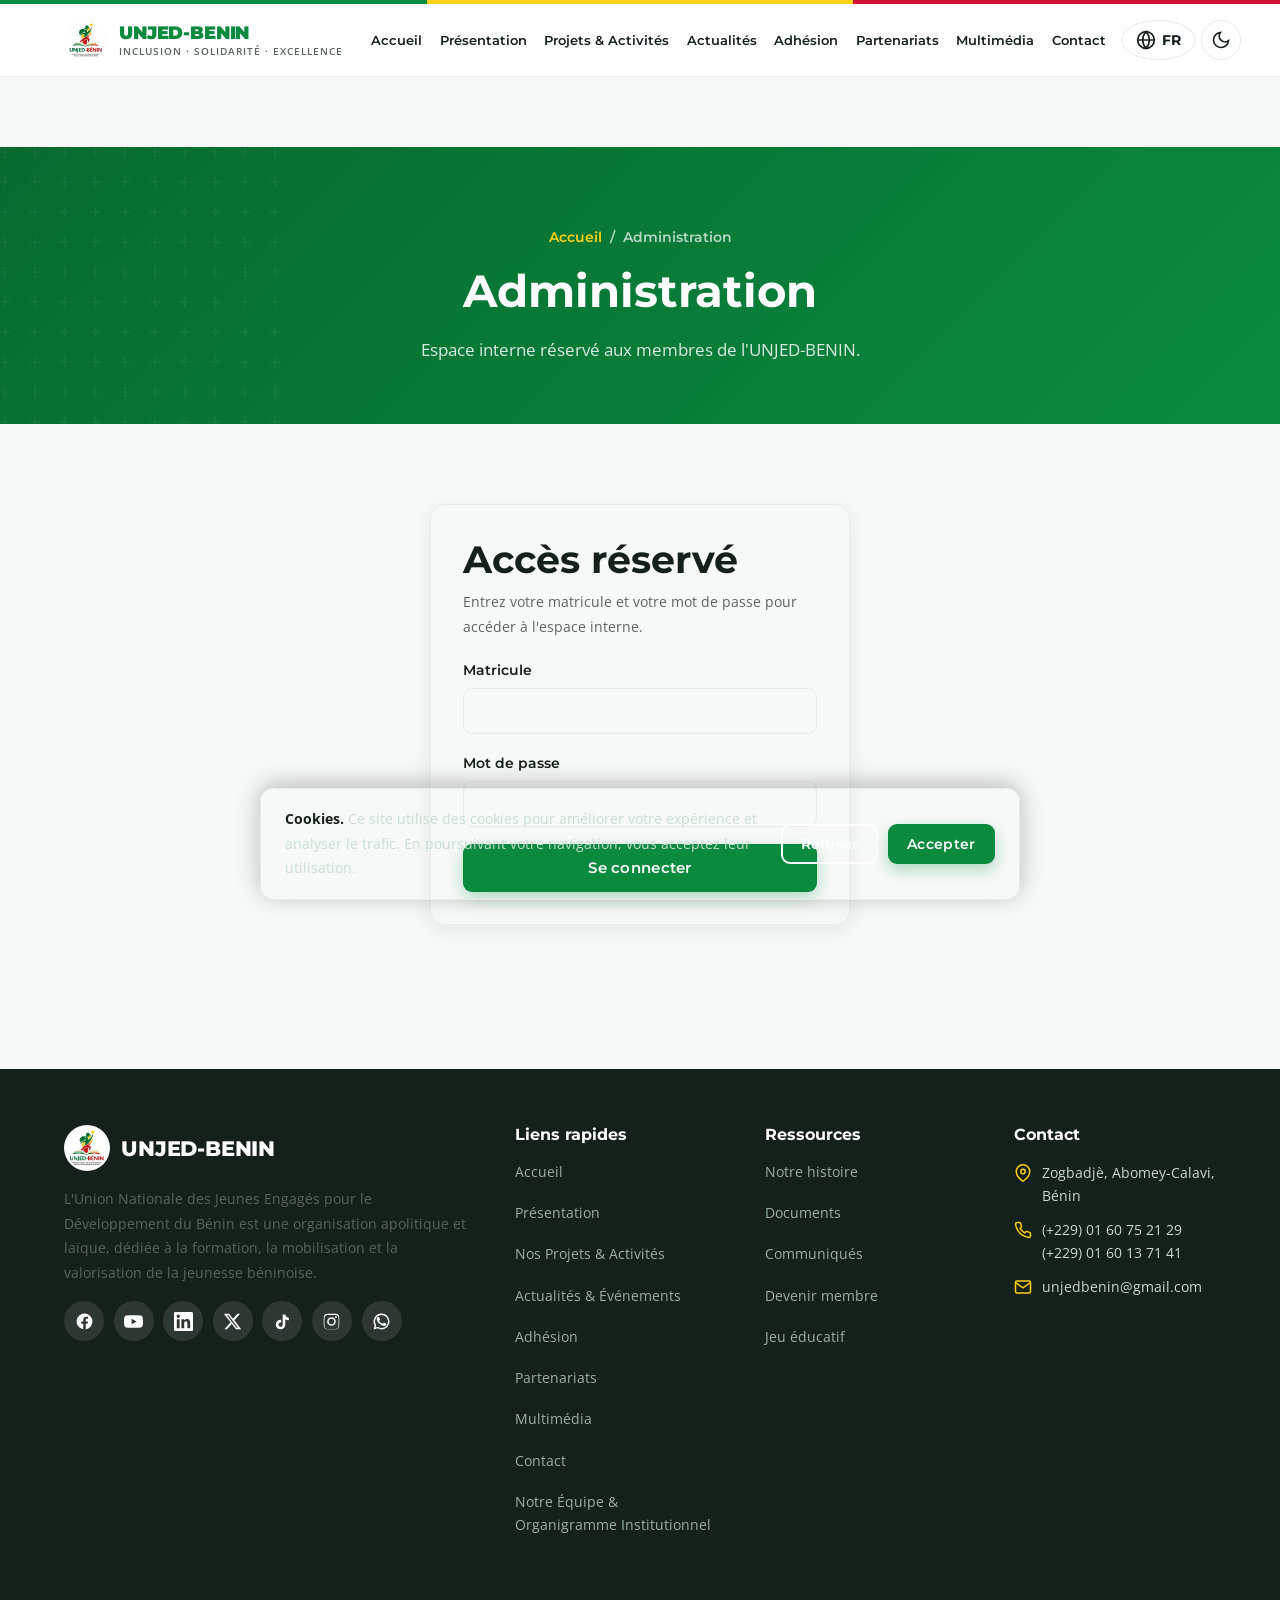
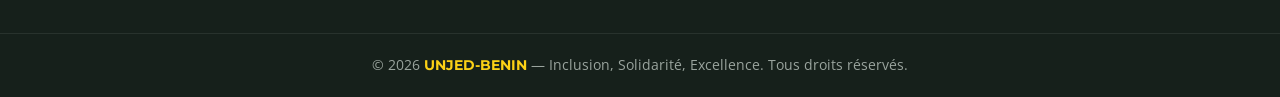
==== administration.html @ fc1530b6 "Add files via upload" ====
<!DOCTYPE html>
<html lang="fr">
<head>
  <meta charset="UTF-8" />
  <meta name="viewport" content="width=device-width, initial-scale=1.0" />
  <meta name="theme-color" content="#0a8a3f" />
  <title>Administration — UNJED-BENIN</title>
  <meta name="description" content="Espace interne réservé aux membres de l'UNJED-BENIN : documents et annonces internes." />
  <meta name="robots" content="noindex, nofollow" />
  <link rel="icon" href="public/images/logo.jpeg" />
  <link rel="stylesheet" href="styles.css" />
</head>
<body>
  <div data-header></div>

  <main>
    <section class="page-hero">
      <div class="container">
        <div class="breadcrumb"><a href="index.html" data-en="Home">Accueil</a> / <span data-en="Administration">Administration</span></div>
        <h1 data-en="Administration">Administration</h1>
        <p data-en="Internal space reserved for UNJED-BENIN members.">Espace interne réservé aux membres de l'UNJED-BENIN.</p>
      </div>
    </section>

    <section class="section">
      <div class="container">

        <!-- ECRAN DE CONNEXION -->
        <div id="admin-login" class="card reveal" style="max-width:420px;margin:0 auto;padding:32px;">
          <h2 style="margin-bottom:6px;" data-en="Restricted access">Accès réservé</h2>
          <p style="color:var(--text-muted);font-size:0.9rem;margin-bottom:20px;" data-en="Enter your registration number and password to access the internal space.">Entrez votre matricule et votre mot de passe pour accéder à l'espace interne.</p>
          <form id="admin-login-form" class="form" autocomplete="off">
            <div class="field">
              <label for="admin-matricule" data-en="Registration number">Matricule</label>
              <input type="text" id="admin-matricule" name="matricule" autocomplete="off" required />
            </div>
            <div class="field">
              <label for="admin-password" data-en="Password">Mot de passe</label>
              <input type="password" id="admin-password" name="password" autocomplete="off" required />
            </div>
            <p id="admin-login-error" style="color:#C0392B;font-weight:600;font-size:0.88rem;display:none;" data-en="Incorrect registration number or password.">Matricule ou mot de passe incorrect.</p>
            <button type="submit" class="btn btn-green" style="justify-content:center;" data-en="Log in">Se connecter</button>
          </form>
        </div>

        <!-- ESPACE PROTEGE -->
        <div id="admin-space" style="display:none;">
          <div style="display:flex;justify-content:flex-end;margin-bottom:24px;">
            <button type="button" id="admin-logout" class="btn btn-outline" data-en="Log out">Se déconnecter</button>
          </div>

          <div class="section-header reveal" style="margin-bottom:28px;">
            <span class="eyebrow" data-en="Internal documents">Documents internes</span>
            <h2 data-en="Fundamental texts of UNJED-BENIN">Textes fondamentaux de l'UNJED-BENIN</h2>
          </div>
          <div class="grid grid-3" style="margin-bottom:56px;">
            <div class="card reveal">
              <h3 data-en="Statutes">Statuts</h3>
              <p data-en="Founding text governing the organization.">Texte fondateur régissant l'organisation.</p>
              <a href="statuts.html" class="btn btn-outline" style="margin-top:12px;" data-en="View">Consulter</a>
            </div>
            <div class="card reveal">
              <h3 data-en="Internal regulations">Règlement intérieur</h3>
              <p data-en="Rules of operation and discipline of the Union.">Règles de fonctionnement et de discipline de l'Union.</p>
              <a href="#" class="btn btn-outline" style="margin-top:12px;" data-en="Coming soon">Bientôt disponible</a>
            </div>
            <div class="card reveal">
              <h3 data-en="Meeting minutes">Procès-verbaux</h3>
              <p data-en="Minutes of the Union's statutory meetings.">Comptes rendus des réunions statutaires de l'Union.</p>
              <a href="#" class="btn btn-outline" style="margin-top:12px;" data-en="Coming soon">Bientôt disponible</a>
            </div>
          </div>

          <div class="section-header reveal" style="margin-bottom:28px;">
            <span class="eyebrow" data-en="Internal announcements">Annonces internes</span>
            <h2 data-en="News reserved for members">Actualités réservées aux membres</h2>
          </div>
          <div style="display:flex;flex-direction:column;gap:16px;max-width:760px;">
            <!--
              CONTENU A INTEGRER :
              Théophile pourra ajouter ici de nouvelles annonces internes
              (une div.card par annonce, avec date + titre + texte).
            -->
            <div class="card reveal">
              <p style="color:var(--text-muted);font-size:0.82rem;margin-bottom:4px;">Bienvenue</p>
              <h3 style="margin-bottom:6px;" data-en="Welcome to the internal space">Bienvenue dans l'espace interne</h3>
              <p data-en="This space will host announcements reserved for UNJED-BENIN members.">Cet espace accueillera les annonces réservées aux membres de l'UNJED-BENIN.</p>
            </div>
          </div>
        </div>

      </div>
    </section>
  </main>

  <div data-footer></div>
  <script src="components.js"></script>
  <script src="script.js"></script>
  <script>
  (function () {
    "use strict";
    var VALID_MATRICULE = "0000012";
    var VALID_PASSWORD = "2006";
    var SESSION_KEY = "unjed_admin_session";

    var loginPanel = document.getElementById("admin-login");
    var spacePanel = document.getElementById("admin-space");
    var form = document.getElementById("admin-login-form");
    var errorMsg = document.getElementById("admin-login-error");
    var logoutBtn = document.getElementById("admin-logout");

    function showSpace() {
      loginPanel.style.display = "none";
      spacePanel.style.display = "block";
    }
    function showLogin() {
      loginPanel.style.display = "block";
      spacePanel.style.display = "none";
    }

    if (sessionStorage.getItem(SESSION_KEY) === "ok") {
      showSpace();
    }

    form.addEventListener("submit", function (e) {
      e.preventDefault();
      var matricule = document.getElementById("admin-matricule").value.trim();
      var password = document.getElementById("admin-password").value;
      if (matricule === VALID_MATRICULE && password === VALID_PASSWORD) {
        sessionStorage.setItem(SESSION_KEY, "ok");
        errorMsg.style.display = "none";
        form.reset();
        showSpace();
      } else {
        errorMsg.style.display = "block";
      }
    });

    logoutBtn.addEventListener("click", function () {
      sessionStorage.removeItem(SESSION_KEY);
      showLogin();
    });
  })();
  </script>
</body>
</html>
---- styles.css ----
/* ========================================
   UNJED-BENIN - Design System
   Couleurs du drapeau beninois : vert, jaune, rouge + blanc
   ======================================== */

/* ---------- Fonts ---------- */
@import url('https://fonts.googleapis.com/css2?family=Montserrat:wght@500;600;700;800;900&family=Open+Sans:wght@400;500;600;700&display=swap');

/* ---------- Tokens ---------- */
:root {
  /* Couleurs officielles */
  --green: #0a8a3f;
  --green-dark: #066a2f;
  --green-light: #e6f4ec;
  --yellow: #fcd116;
  --yellow-dark: #e6b800;
  --red: #d21034;
  --red-dark: #a50d29;
  --red-light: #fae8eb;

  /* Neutres */
  --white: #ffffff;
  --off-white: #f7f9f8;
  --gray-50: #f3f5f4;
  --gray-100: #e8ebe9;
  --gray-200: #d4dad7;
  --gray-400: #8b9590;
  --gray-600: #5a635e;
  --gray-800: #2b302d;
  --ink: #16201b;

  /* Roles semantiques (mode clair) */
  --bg: var(--off-white);
  --surface: var(--white);
  --surface-2: var(--gray-50);
  --text: var(--ink);
  --text-muted: var(--gray-600);
  --border: var(--gray-100);
  --header-bg: rgba(255, 255, 255, 0.92);

  --radius: 14px;
  --radius-sm: 9px;
  --radius-lg: 22px;
  --shadow-sm: 0 1px 3px rgba(16, 32, 22, 0.06), 0 1px 2px rgba(16, 32, 22, 0.04);
  --shadow: 0 6px 20px rgba(16, 32, 22, 0.08);
  --shadow-lg: 0 18px 50px rgba(16, 32, 22, 0.14);
  --container: 1180px;
  --header-h: 72px;

  --font-head: 'Montserrat', system-ui, sans-serif;
  --font-body: 'Open Sans', system-ui, sans-serif;
}

/* ---------- Mode sombre ---------- */
html[data-theme="dark"] {
  --bg: #0f1512;
  --surface: #161e1a;
  --surface-2: #1d2723;
  --text: #eef2f0;
  --text-muted: #a3aea8;
  --border: #26312b;
  --header-bg: rgba(15, 21, 18, 0.92);
  --green-light: #11261a;
  --red-light: #2a1216;
  --shadow-sm: 0 1px 3px rgba(0, 0, 0, 0.4);
  --shadow: 0 6px 20px rgba(0, 0, 0, 0.45);
  --shadow-lg: 0 18px 50px rgba(0, 0, 0, 0.55);
}

/* ---------- Reset ---------- */
*, *::before, *::after { box-sizing: border-box; margin: 0; padding: 0; }

html { scroll-behavior: smooth; }

body {
  font-family: var(--font-body);
  background: var(--bg);
  color: var(--text);
  line-height: 1.6;
  -webkit-font-smoothing: antialiased;
  transition: background 0.3s ease, color 0.3s ease;
}

img { max-width: 100%; display: block; }
a { color: inherit; text-decoration: none; }
ul { list-style: none; }

h1, h2, h3, h4, h5 {
  font-family: var(--font-head);
  line-height: 1.2;
  color: var(--text);
  font-weight: 800;
}

/* ---------- Layout utils ---------- */
.container {
  width: 100%;
  max-width: var(--container);
  margin: 0 auto;
  padding: 0 1.25rem;
}

.section { padding: 4.5rem 0; }
.section-tight { padding: 3rem 0; }

.section-head {
  text-align: center;
  max-width: 640px;
  margin: 0 auto 3rem;
}
.section-head .eyebrow {
  display: inline-block;
  font-family: var(--font-head);
  font-weight: 700;
  font-size: 0.78rem;
  letter-spacing: 0.12em;
  text-transform: uppercase;
  color: var(--green);
  margin-bottom: 0.6rem;
}
.section-head h2 {
  font-size: clamp(1.7rem, 3.5vw, 2.4rem);
  text-wrap: balance;
}
.section-head p {
  margin-top: 0.85rem;
  color: var(--text-muted);
  text-wrap: pretty;
}

.text-green { color: var(--green); }
.text-red { color: var(--red); }

/* ---------- Buttons ---------- */
.btn {
  display: inline-flex;
  align-items: center;
  gap: 0.5rem;
  font-family: var(--font-head);
  font-weight: 700;
  font-size: 0.95rem;
  padding: 0.8rem 1.5rem;
  border-radius: 999px;
  border: 2px solid transparent;
  cursor: pointer;
  transition: transform 0.15s ease, box-shadow 0.2s ease, background 0.2s ease;
}
.btn:hover { transform: translateY(-2px); }
.btn svg { width: 18px; height: 18px; }

.btn-yellow {
  background: var(--yellow);
  color: var(--ink);
  box-shadow: 0 6px 16px rgba(252, 209, 22, 0.35);
}
.btn-yellow:hover { background: var(--yellow-dark); }

.btn-green {
  background: var(--green);
  color: var(--white);
  box-shadow: 0 6px 16px rgba(10, 138, 63, 0.3);
}
.btn-green:hover { background: var(--green-dark); }

.btn-red {
  background: var(--red);
  color: var(--white);
}
.btn-red:hover { background: var(--red-dark); }

.btn-outline {
  background: transparent;
  border-color: var(--border);
  color: var(--text);
}
.btn-outline:hover { border-color: var(--green); color: var(--green); }

.btn-ghost-light {
  background: rgba(255,255,255,0.14);
  color: var(--white);
  border-color: rgba(255,255,255,0.4);
}
.btn-ghost-light:hover { background: rgba(255,255,255,0.24); }

/* ========================================
   HEADER
   ======================================== */
.site-header {
  position: sticky;
  top: 0;
  z-index: 100;
  background: var(--header-bg);
  backdrop-filter: blur(12px);
  border-bottom: 1px solid var(--border);
}
/* Bande tricolore */
.flag-strip { height: 4px; display: flex; }
.flag-strip span { flex: 1; }
.flag-strip .s-green { background: var(--green); }
.flag-strip .s-yellow { background: var(--yellow); }
.flag-strip .s-red { background: var(--red); }

.header-inner {
  height: var(--header-h);
  display: flex;
  align-items: center;
  justify-content: space-between;
  gap: 1rem;
}

.brand { display: flex; align-items: center; gap: 0.7rem; margin-right: 2rem; flex-shrink: 0; }
.brand img { width: 44px; height: 44px; border-radius: 50%; object-fit: cover; }
.brand-text { display: flex; flex-direction: column; line-height: 1.2; }
.brand-name { font-family: var(--font-head); font-weight: 900; font-size: 1.15rem; color: var(--green); letter-spacing: -0.01em; }
.brand-tagline { font-size: 0.62rem; letter-spacing: 0.1em; text-transform: uppercase; color: var(--text-muted); font-weight: 600; white-space: nowrap; margin-top: 2px; }
@media (max-width: 1080px) { .brand-tagline { display: none; } }

.main-nav { display: flex; align-items: center; gap: 0.3rem; }
.main-nav a {
  font-family: var(--font-head);
  font-weight: 600;
  font-size: 0.9rem;
  padding: 0.5rem 0.8rem;
  border-radius: var(--radius-sm);
  color: var(--text);
  transition: background 0.15s, color 0.15s;
  white-space: nowrap;
}
.main-nav a:hover { background: var(--green-light); color: var(--green); }
.main-nav a.active { color: var(--green); }

.header-actions { display: flex; align-items: center; gap: 0.5rem; }

/* ---------- Nav desktop "moyen" (laptops 941-1600px) : resserrer pour ne pas déborder ---------- */
@media (min-width: 941px) and (max-width: 1600px) {
  .header-inner { gap: 0.4rem; }
  .brand { margin-right: 0.8rem; }
  .main-nav { gap: 0; }
  .main-nav a { padding: 0.5rem 0.55rem; font-size: 0.82rem; }
  .header-actions { gap: 0.3rem; }
}
@media (min-width: 941px) and (max-width: 1240px) {
  .brand-tagline { display: none; }
  .brand { margin-right: 0.5rem; gap: 0.5rem; }
  .brand img { width: 38px; height: 38px; }
  .main-nav a { padding: 0.5rem 0.4rem; font-size: 0.76rem; }
  .lang-btn { padding: 0 0.5rem; font-size: 0.78rem; }
}

.icon-btn {
  width: 40px;
  height: 40px;
  display: inline-flex;
  align-items: center;
  justify-content: center;
  border-radius: 50%;
  border: 1px solid var(--border);
  background: var(--surface);
  color: var(--text);
  cursor: pointer;
  transition: background 0.15s, color 0.15s, border-color 0.15s;
}
.icon-btn:hover { border-color: var(--green); color: var(--green); }
.icon-btn svg { width: 20px; height: 20px; }

.lang-btn {
  width: auto;
  padding: 0 0.85rem;
  gap: 0.4rem;
  font-family: var(--font-head);
  font-weight: 700;
  font-size: 0.85rem;
}

.theme-icon-sun { display: none; }
html[data-theme="dark"] .theme-icon-sun { display: block; }
html[data-theme="dark"] .theme-icon-moon { display: none; }

.menu-toggle { display: none; }

/* ---------- Mobile nav ---------- */
@media (max-width: 940px) {
  .main-nav {
    position: fixed;
    inset: 0 0 0 auto;
    width: min(320px, 82vw);
    flex-direction: column;
    align-items: stretch;
    gap: 0.2rem;
    background: var(--surface);
    padding: calc(var(--header-h) + 1.5rem) 1.25rem 2rem;
    box-shadow: var(--shadow-lg);
    transform: translateX(100%);
    transition: transform 0.3s ease;
    overflow-y: auto;
  }
  .main-nav.open { transform: translateX(0); }
  .main-nav a { padding: 0.9rem 1rem; font-size: 1rem; }
  .menu-toggle { display: inline-flex; }
}

@media (max-width: 560px) {
  .header-inner { gap: 0.4rem; }
  .brand { margin-right: 0.5rem; gap: 0.5rem; }
  .brand img { width: 36px; height: 36px; }
  .brand-name { font-size: 0.95rem; }
  .header-actions { gap: 0.3rem; }
  .icon-btn { width: 36px; height: 36px; }
  .icon-btn svg { width: 17px; height: 17px; }
  .lang-btn { padding: 0 0.5rem; font-size: 0.75rem; }
}

@media (max-width: 360px) {
  .header-inner { padding: 0 12px; }
  .lang-current { display: none; }
  .lang-btn { width: 36px; padding: 0; justify-content: center; }
}

/* ========================================
   HERO
   ======================================== */
.hero {
  position: relative;
  color: var(--white);
  overflow: hidden;
}
.hero-bg {
  position: absolute;
  inset: 0;
  z-index: 0;
}
.hero-bg img { width: 100%; height: 100%; object-fit: cover; }
.hero-bg::after {
  content: "";
  position: absolute;
  inset: 0;
  background: linear-gradient(110deg, rgba(6,70,33,0.92) 0%, rgba(10,138,63,0.78) 45%, rgba(16,32,22,0.55) 100%);
}
.hero-inner {
  position: relative;
  z-index: 1;
  padding: clamp(3.5rem, 8vw, 6.5rem) 0;
  max-width: 720px;
}
.hero .badge {
  display: inline-flex;
  align-items: center;
  gap: 0.5rem;
  background: rgba(255,255,255,0.16);
  border: 1px solid rgba(255,255,255,0.3);
  padding: 0.4rem 0.9rem;
  border-radius: 999px;
  font-family: var(--font-head);
  font-weight: 700;
  font-size: 0.74rem;
  letter-spacing: 0.1em;
  text-transform: uppercase;
  margin-bottom: 1.3rem;
}
.hero h1 {
  color: var(--white);
  font-size: clamp(2.1rem, 5.5vw, 3.6rem);
  font-weight: 900;
  text-wrap: balance;
}
.hero h1 .accent { color: var(--yellow); }
.hero p.lead {
  margin-top: 1.1rem;
  font-size: clamp(1rem, 2vw, 1.2rem);
  color: rgba(255,255,255,0.92);
  max-width: 560px;
  text-wrap: pretty;
}
.hero-actions { margin-top: 2rem; display: flex; flex-wrap: wrap; gap: 0.9rem; }
.hero-slides { position: relative; width: 100%; height: 100%; }
.hero-slide {
  position: absolute;
  inset: 0;
  background-size: cover;
  background-position: center;
  opacity: 0;
  transition: opacity 1s ease;
}
.hero-slide.active { opacity: 1; }
.hero-slide::after {
  content: '';
  position: absolute;
  inset: 0;
  background: linear-gradient(135deg, rgba(15,31,20,0.72) 0%, rgba(27,122,62,0.40) 100%);
}

/* ========================================
   CARDS / GRID
   ======================================== */
.grid { display: grid; gap: 1.5rem; }
.grid-2 { grid-template-columns: repeat(2, 1fr); }
.grid-3 { grid-template-columns: repeat(3, 1fr); }
.grid-4 { grid-template-columns: repeat(4, 1fr); }

@media (max-width: 900px) {
  .grid-3, .grid-4 { grid-template-columns: repeat(2, 1fr); }
}
@media (max-width: 600px) {
  .grid-2, .grid-3, .grid-4 { grid-template-columns: 1fr; }
}

.card {
  background: var(--surface);
  border: 1px solid var(--border);
  border-radius: var(--radius);
  padding: 1.6rem;
  box-shadow: var(--shadow-sm);
  transition: transform 0.18s ease, box-shadow 0.2s ease;
}
.card:hover { transform: translateY(-4px); box-shadow: var(--shadow); }
.card h3 { font-size: 1.2rem; margin-bottom: 0.5rem; }
.card p { color: var(--text-muted); font-size: 0.95rem; }

.card-icon {
  width: 52px;
  height: 52px;
  border-radius: var(--radius-sm);
  display: inline-flex;
  align-items: center;
  justify-content: center;
  margin-bottom: 1rem;
}
.card-icon svg { width: 26px; height: 26px; }
.icon-green { background: var(--green-light); color: var(--green); }
.icon-yellow { background: rgba(252,209,22,0.18); color: var(--yellow-dark); }
.icon-red { background: var(--red-light); color: var(--red); }

.card-link {
  display: inline-flex;
  align-items: center;
  gap: 0.4rem;
  margin-top: 1rem;
  font-family: var(--font-head);
  font-weight: 700;
  font-size: 0.9rem;
  color: var(--green);
}
.card-link:hover { gap: 0.7rem; }

/* Quick links (accueil) avec image */
.quicklink {
  position: relative;
  border-radius: var(--radius);
  overflow: hidden;
  min-height: 240px;
  display: flex;
  align-items: flex-end;
  color: var(--white);
  box-shadow: var(--shadow);
}
.quicklink img { position: absolute; inset: 0; width: 100%; height: 100%; object-fit: cover; z-index: 0; transition: transform 0.4s ease; }
.quicklink::after { content:""; position:absolute; inset:0; background: linear-gradient(to top, rgba(6,70,33,0.92), rgba(6,70,33,0.15)); z-index: 1; }
.quicklink:hover img { transform: scale(1.06); }
.quicklink-body { position: relative; z-index: 2; padding: 1.5rem; }
.quicklink-body h3 { color: var(--white); font-size: 1.25rem; }
.quicklink-body p { color: rgba(255,255,255,0.9); font-size: 0.92rem; margin: 0.4rem 0 0.9rem; }

/* ========================================
   PAGE HEADER (sous-pages)
   ======================================== */
.page-hero {
  position: relative;
  background: var(--green-dark);
  color: var(--white);
  padding: clamp(2.5rem, 6vw, 4rem) 0;
  overflow: hidden;
}
.page-hero::before {
  content: "";
  position: absolute;
  top: -60px; right: -60px;
  width: 280px; height: 280px;
  background: radial-gradient(circle, rgba(252,209,22,0.25), transparent 70%);
}
.page-hero .container { position: relative; z-index: 1; }
.breadcrumb { font-size: 0.85rem; color: rgba(255,255,255,0.8); margin-bottom: 0.6rem; font-family: var(--font-head); font-weight: 600; }
.breadcrumb a:hover { color: var(--yellow); }
.page-hero h1 { color: var(--white); font-size: clamp(1.9rem, 4.5vw, 2.8rem); }
.page-hero p { margin-top: 0.7rem; max-width: 620px; color: rgba(255,255,255,0.9); }

/* ========================================
   PRESIDENT / TEXTE BLOCK
   ======================================== */
.split {
  display: grid;
  grid-template-columns: 1fr 1.4fr;
  gap: 2.5rem;
  align-items: center;
}
.split.reverse { grid-template-columns: 1.4fr 1fr; }
@media (max-width: 820px) { .split, .split.reverse { grid-template-columns: 1fr; } }

.split-img { border-radius: var(--radius-lg); overflow: hidden; box-shadow: var(--shadow); }
.split-img img { width: 100%; height: 100%; object-fit: cover; }

.quote-card {
  background: var(--green-light);
  border-left: 4px solid var(--green);
  border-radius: var(--radius);
  padding: 1.5rem 1.7rem;
  margin-top: 1.2rem;
}
.quote-card p { font-style: italic; font-size: 1.05rem; color: var(--text); }
.quote-card .sign { font-family: var(--font-head); font-weight: 700; font-style: normal; color: var(--green); margin-top: 0.7rem; display: block; }

/* Liste a puces stylee */
.feature-list { margin-top: 1rem; }
.feature-list li {
  display: flex;
  gap: 0.7rem;
  align-items: flex-start;
  margin-bottom: 0.7rem;
  color: var(--text-muted);
}
.feature-list li svg { flex-shrink: 0; width: 20px; height: 20px; color: var(--green); margin-top: 3px; }

.prose p { margin-bottom: 1rem; color: var(--text-muted); }
.prose h3 { margin: 1.5rem 0 0.6rem; }

/* ========================================
   VALEURS / STATS
   ======================================== */
.value-card { text-align: center; }
.value-card .num { font-family: var(--font-head); font-weight: 900; font-size: 2.2rem; color: var(--green); }

/* ========================================
   ORGANIGRAMME
   ======================================== */
.org-level { display: flex; flex-direction: column; align-items: center; gap: 0; }
.org-box {
  background: var(--surface);
  border: 2px solid var(--green);
  border-radius: var(--radius-sm);
  padding: 0.9rem 1.4rem;
  text-align: center;
  font-family: var(--font-head);
  font-weight: 700;
  color: var(--text);
  box-shadow: var(--shadow-sm);
  min-width: 200px;
}
.org-box.top { background: var(--green); color: var(--white); border-color: var(--green); }
.org-box.red { border-color: var(--red); }
.org-box.yellow { border-color: var(--yellow-dark); }
.org-connector { width: 2px; height: 28px; background: var(--border); }
.org-row { display: flex; flex-wrap: wrap; gap: 1rem; justify-content: center; }
.org-box small { display: block; font-family: var(--font-body); font-weight: 400; font-size: 0.78rem; color: var(--text-muted); margin-top: 0.2rem; }

/* ========================================
   GALERIE
   ======================================== */
.gallery { display: grid; grid-template-columns: repeat(3, 1fr); gap: 1rem; }
@media (max-width: 700px) { .gallery { grid-template-columns: repeat(2, 1fr); } }
.gallery figure {
  position: relative;
  border-radius: var(--radius);
  overflow: hidden;
  aspect-ratio: 4/3;
  cursor: pointer;
}
.gallery img { width: 100%; height: 100%; object-fit: cover; transition: transform 0.4s ease; }
.gallery figure:hover img { transform: scale(1.08); }
.gallery figcaption {
  position: absolute;
  inset: auto 0 0 0;
  background: linear-gradient(to top, rgba(6,70,33,0.9), transparent);
  color: var(--white);
  padding: 1.5rem 1rem 0.8rem;
  font-family: var(--font-head);
  font-weight: 600;
  font-size: 0.9rem;
}

/* ========================================
   NEWS / TIMELINE
   ======================================== */
.news-card { display: flex; flex-direction: column; overflow: hidden; padding: 0; }
.news-card .news-img { aspect-ratio: 16/9; overflow: hidden; }
.news-card .news-img img { width: 100%; height: 100%; object-fit: cover; transition: transform 0.4s; }
.news-card:hover .news-img img { transform: scale(1.06); }
.news-card .news-body { padding: 1.4rem; }
.news-tag {
  display: inline-block;
  font-family: var(--font-head);
  font-weight: 700;
  font-size: 0.72rem;
  text-transform: uppercase;
  letter-spacing: 0.05em;
  color: var(--red);
  margin-bottom: 0.5rem;
}
.news-date { font-size: 0.82rem; color: var(--text-muted); margin-bottom: 0.4rem; }

.agenda-item {
  display: flex;
  gap: 1.2rem;
  padding: 1.2rem 0;
  border-bottom: 1px solid var(--border);
  align-items: center;
}
.agenda-date {
  flex-shrink: 0;
  width: 76px;
  text-align: center;
  background: var(--green-light);
  border-radius: var(--radius-sm);
  padding: 0.6rem;
}
.agenda-date .d { font-family: var(--font-head); font-weight: 900; font-size: 1.4rem; color: var(--green); line-height: 1; }
.agenda-date .m { font-size: 0.72rem; text-transform: uppercase; color: var(--text-muted); font-weight: 600; }

/* ========================================
   FORMS
   ======================================== */
.form-card {
  background: var(--surface);
  border: 1px solid var(--border);
  border-radius: var(--radius-lg);
  padding: 2rem;
  box-shadow: var(--shadow);
}
.form-grid { display: grid; grid-template-columns: 1fr 1fr; gap: 1.1rem; }
@media (max-width: 640px) { .form-grid { grid-template-columns: 1fr; } }
.field { display: flex; flex-direction: column; gap: 0.4rem; }
.field.full { grid-column: 1 / -1; }
.field label { font-family: var(--font-head); font-weight: 600; font-size: 0.88rem; }
.field input, .field select, .field textarea {
  font-family: var(--font-body);
  font-size: 0.95rem;
  padding: 0.75rem 0.9rem;
  border: 1px solid var(--border);
  border-radius: var(--radius-sm);
  background: var(--bg);
  color: var(--text);
  transition: border-color 0.15s, box-shadow 0.15s;
}
.field input:focus, .field select:focus, .field textarea:focus {
  outline: none;
  border-color: var(--green);
  box-shadow: 0 0 0 3px rgba(10,138,63,0.15);
}
.field textarea { resize: vertical; min-height: 120px; }
.form-note { font-size: 0.85rem; color: var(--text-muted); margin-top: 0.3rem; }
.form-success {
  display: none;
  background: var(--green-light);
  color: var(--green-dark);
  border: 1px solid var(--green);
  border-radius: var(--radius-sm);
  padding: 0.9rem 1.1rem;
  margin-bottom: 1.2rem;
  font-weight: 600;
}
.form-success.show { display: block; }

/* ========================================
   CONTACT INFO
   ======================================== */
.contact-item { display: flex; gap: 1rem; margin-bottom: 1.4rem; align-items: flex-start; }
.contact-item .ci-icon {
  flex-shrink: 0;
  width: 46px; height: 46px;
  border-radius: var(--radius-sm);
  background: var(--green-light);
  color: var(--green);
  display: inline-flex; align-items: center; justify-content: center;
}
.contact-item .ci-icon svg { width: 22px; height: 22px; }
.contact-item h4 { font-size: 1rem; font-family: var(--font-head); }
.contact-item p, .contact-item a { color: var(--text-muted); font-size: 0.93rem; }
.contact-item a:hover { color: var(--green); }

/* ========================================
   CTA BAND
   ======================================== */
.cta-band {
  background: var(--green);
  color: var(--white);
  border-radius: var(--radius-lg);
  padding: clamp(2rem, 5vw, 3rem);
  text-align: center;
  position: relative;
  overflow: hidden;
}
.cta-band::before {
  content:""; position:absolute; top:-40px; left:-40px; width:200px; height:200px;
  background: radial-gradient(circle, rgba(252,209,22,0.3), transparent 70%);
}
.cta-band h2 { color: var(--white); font-size: clamp(1.5rem, 3.5vw, 2.2rem); position: relative; }
.cta-band p { color: rgba(255,255,255,0.9); margin: 0.8rem auto 1.6rem; max-width: 540px; position: relative; }
.cta-band .hero-actions { justify-content: center; position: relative; }

/* ========================================
   FOOTER
   ======================================== */
.site-footer {
  background: var(--ink);
  color: #cdd6d1;
  padding: 3.5rem 0 0;
  margin-top: 4rem;
}
html[data-theme="dark"] .site-footer { background: #0a0e0c; }
.footer-grid {
  display: grid;
  grid-template-columns: 1.4fr 1fr 1fr 1.2fr;
  gap: 2rem;
  padding-bottom: 2.5rem;
}
@media (max-width: 860px) { .footer-grid { grid-template-columns: 1fr 1fr; } }
@media (max-width: 520px) { .footer-grid { grid-template-columns: 1fr; } }
.footer-brand { display: flex; align-items: center; gap: 0.7rem; margin-bottom: 1rem; }
.footer-brand img { width: 46px; height: 46px; border-radius: 50%; }
.footer-brand .brand-name { color: var(--white); }
.site-footer h4 { color: var(--white); font-size: 1rem; margin-bottom: 1rem; }
.site-footer p { font-size: 0.9rem; line-height: 1.7; }
.footer-links li { margin-bottom: 0.55rem; }
.footer-links a { font-size: 0.9rem; color: #cdd6d1; transition: color 0.15s; }
.footer-links a:hover { color: var(--yellow); }
.footer-contact li { display: flex; gap: 0.6rem; margin-bottom: 0.7rem; font-size: 0.9rem; align-items: flex-start; }
.footer-contact svg { width: 18px; height: 18px; flex-shrink: 0; color: var(--yellow); margin-top: 3px; }

.socials { display: flex; gap: 0.6rem; margin-top: 1rem; flex-wrap: wrap; }
.socials a {
  width: 40px; height: 40px;
  border-radius: 50%;
  background: rgba(255,255,255,0.1);
  display: inline-flex; align-items: center; justify-content: center;
  transition: background 0.18s, transform 0.18s;
}
.socials a:hover { background: var(--green); transform: translateY(-3px); }
.socials svg { width: 19px; height: 19px; color: var(--white); }

.footer-bottom {
  border-top: 1px solid rgba(255,255,255,0.12);
  padding: 1.3rem 0;
  text-align: center;
  font-size: 0.85rem;
  color: #9aa49e;
}
.footer-bottom strong { color: var(--yellow); font-family: var(--font-head); }

/* ========================================
   COOKIE BANNER
   ======================================== */
.cookie-banner {
  position: fixed;
  left: 1rem; right: 1rem; bottom: 1rem;
  z-index: 200;
  background: var(--surface);
  border: 1px solid var(--border);
  border-radius: var(--radius);
  box-shadow: var(--shadow-lg);
  padding: 1.2rem 1.4rem;
  display: none;
  align-items: center;
  gap: 1.2rem;
  flex-wrap: wrap;
  max-width: 760px;
  margin: 0 auto;
}
.cookie-banner.show { display: flex; }
.cookie-banner p { font-size: 0.9rem; color: var(--text-muted); flex: 1; min-width: 240px; }
.cookie-banner p strong { color: var(--text); }
.cookie-actions { display: flex; gap: 0.6rem; }
.cookie-banner .btn { padding: 0.6rem 1.1rem; font-size: 0.85rem; }

/* ========================================
   MISC
   ======================================== */
.pill {
  display: inline-block;
  font-family: var(--font-head);
  font-weight: 700;
  font-size: 0.74rem;
  padding: 0.3rem 0.75rem;
  border-radius: 999px;
  background: var(--green-light);
  color: var(--green);
  margin-bottom: 0.8rem;
}
.pill.red { background: var(--red-light); color: var(--red); }
.pill.yellow { background: rgba(252,209,22,0.18); color: var(--yellow-dark); }

.divider { height: 1px; background: var(--border); margin: 3rem 0; }

[hidden] { display: none !important; }

/* Reveal on scroll */
.reveal { opacity: 0; transform: translateY(24px); transition: opacity 0.6s ease, transform 0.6s ease; }
.reveal.in { opacity: 1; transform: none; }

/* Partners */
.partner-logo {
  background: var(--surface);
  border: 1px solid var(--border);
  border-radius: var(--radius-sm);
  padding: 1.3rem;
  display: flex;
  align-items: center;
  justify-content: center;
  font-family: var(--font-head);
  font-weight: 700;
  color: var(--text-muted);
  text-align: center;
  min-height: 90px;
  font-size: 0.95rem;
}

/* doc download list */
.doc-item {
  display: flex;
  align-items: center;
  gap: 1rem;
  background: var(--surface);
  border: 1px solid var(--border);
  border-radius: var(--radius-sm);
  padding: 1rem 1.2rem;
  transition: border-color 0.15s, transform 0.15s;
}
.doc-item:hover { border-color: var(--green); transform: translateX(4px); }
.doc-item .doc-icon { color: var(--red); flex-shrink: 0; }
.doc-item .doc-icon svg { width: 28px; height: 28px; }
.doc-item h4 { font-size: 0.98rem; }
.doc-item p { font-size: 0.82rem; color: var(--text-muted); }
.doc-item .doc-dl { margin-left: auto; color: var(--green); flex-shrink: 0; }

/* ========================================
   ADDITIONS - pages projets / adhesion / contact / multimedia / actualites
   ======================================== */

/* Container variants */
.container.narrow { max-width: 760px; }

/* Check list */
.check-list { margin-top: 1.1rem; }
.check-list li {
  position: relative;
  padding-left: 1.9rem;
  margin-bottom: 0.7rem;
  color: var(--text-muted);
}
.check-list li::before {
  content: "";
  position: absolute;
  left: 0; top: 2px;
  width: 20px; height: 20px;
  border-radius: 50%;
  background: var(--green-light);
  background-image: url("data:image/svg+xml,%3Csvg xmlns='http://www.w3.org/2000/svg' viewBox='0 0 24 24' fill='none' stroke='%230a8a3f' stroke-width='3'%3E%3Cpolyline points='20 6 9 17 4 12'/%3E%3C/svg%3E");
  background-size: 13px;
  background-repeat: no-repeat;
  background-position: center;
}

/* Stat cards */
.stat-card {
  background: var(--surface);
  border: 1px solid var(--border);
  border-radius: var(--radius);
  padding: 1.8rem 1rem;
  text-align: center;
  box-shadow: var(--shadow-sm);
}
.stat-num { font-family: var(--font-head); font-weight: 900; font-size: clamp(1.8rem, 4vw, 2.6rem); color: var(--green); line-height: 1; }
.stat-label { margin-top: 0.5rem; font-size: 0.92rem; color: var(--text-muted); font-weight: 600; }

/* Forms */
.form { display: flex; flex-direction: column; gap: 1.1rem; }
.form-row { display: grid; grid-template-columns: 1fr 1fr; gap: 1.1rem; }
@media (max-width: 560px) { .form-row { grid-template-columns: 1fr; } }
.form-intro { color: var(--text-muted); margin-bottom: 0.4rem; font-size: 0.95rem; }
.btn-block { width: 100%; justify-content: center; }
.checkbox { display: flex; gap: 0.6rem; align-items: flex-start; font-size: 0.88rem; color: var(--text-muted); cursor: pointer; }
.checkbox input { width: 18px; height: 18px; margin-top: 2px; accent-color: var(--green); flex-shrink: 0; }
.checkbox a { color: var(--green); font-weight: 600; text-decoration: underline; }
.checkbox a:hover { color: var(--green-dark, var(--green)); }

/* Contact */
.contact-grid { display: grid; grid-template-columns: 1fr 1.2fr; gap: 2.5rem; align-items: start; }
@media (max-width: 820px) { .contact-grid { grid-template-columns: 1fr; } }
.contact-info { margin-top: 1.3rem; }
.contact-info li { display: flex; gap: 1rem; margin-bottom: 1.3rem; align-items: flex-start; }
.contact-ic {
  flex-shrink: 0;
  width: 46px; height: 46px;
  border-radius: var(--radius-sm);
  display: inline-flex; align-items: center; justify-content: center;
}
.contact-ic svg { width: 22px; height: 22px; }
.contact-info strong { font-family: var(--font-head); display: block; }
.contact-info p { color: var(--text-muted); font-size: 0.93rem; }
.social-row { display: flex; gap: 0.6rem; flex-wrap: wrap; margin-top: 0.9rem; }
.social-row a {
  width: 42px; height: 42px;
  border-radius: 50%;
  border: 1px solid var(--border);
  background: var(--surface);
  display: inline-flex; align-items: center; justify-content: center;
  color: var(--text);
  transition: background 0.18s, color 0.18s, transform 0.18s, border-color 0.18s;
}
.social-row a:hover { background: var(--green); color: var(--white); border-color: var(--green); transform: translateY(-3px); }
.social-row svg { width: 20px; height: 20px; }

/* Video cards */
.video-card { padding: 0; overflow: hidden; }
.video-thumb { position: relative; aspect-ratio: 16/9; overflow: hidden; }
.video-thumb img { width: 100%; height: 100%; object-fit: cover; transition: transform 0.4s; }
.video-card:hover .video-thumb img { transform: scale(1.06); }
.play-btn {
  position: absolute; inset: 0; margin: auto;
  width: 60px; height: 60px;
  border-radius: 50%;
  background: rgba(210,16,52,0.92);
  color: var(--white);
  display: inline-flex; align-items: center; justify-content: center;
  box-shadow: var(--shadow);
}
.play-btn svg { width: 26px; height: 26px; margin-left: 3px; }

/* Feature news */
.feature-news {
  display: grid;
  grid-template-columns: 1.1fr 1fr;
  gap: 0;
  background: var(--surface);
  border: 1px solid var(--border);
  border-radius: var(--radius-lg);
  overflow: hidden;
  box-shadow: var(--shadow);
}
@media (max-width: 820px) { .feature-news { grid-template-columns: 1fr; } }
.feature-news-img { min-height: 260px; }
.feature-news-img img { width: 100%; height: 100%; object-fit: cover; }
.feature-news-body { padding: clamp(1.5rem, 3vw, 2.4rem); }
.feature-news-body h2 { font-size: clamp(1.4rem, 3vw, 2rem); margin: 0.4rem 0 0.8rem; }
.feature-news-body p { color: var(--text-muted); margin-bottom: 1.3rem; }

/* Newsletter */
.newsletter-form {
  display: flex;
  gap: 0.6rem;
  max-width: 460px;
  margin: 0 auto;
  position: relative;
  flex-wrap: wrap;
  justify-content: center;
}
.newsletter-form input {
  flex: 1;
  min-width: 220px;
  padding: 0.8rem 1.1rem;
  border-radius: 999px;
  border: 1px solid transparent;
  font-family: var(--font-body);
  font-size: 0.95rem;
}
.newsletter-form input:focus { outline: none; box-shadow: 0 0 0 3px rgba(252,209,22,0.4); }
.cta-band .form-success { background: rgba(255,255,255,0.15); color: var(--white); border-color: rgba(255,255,255,0.4); margin: 1rem auto 0; max-width: 460px; }

/* ---- RESET & BASE ---- */
*, *::before, *::after { box-sizing: border-box; margin: 0; padding: 0; }
html { scroll-behavior: smooth; font-size: 16px; overflow-x: hidden; width: 100%; }
body {
  font-family: var(--font-body);
  color: var(--text);
  background: var(--bg);
  transition: background var(--transition), color var(--transition);
  overflow-x: hidden;
  width: 100%;
  position: relative;
}
img { max-width: 100%; display: block; }
a { color: inherit; text-decoration: none; }
ul { list-style: none; }
button { cursor: pointer; border: none; background: none; font-family: inherit; }

/* ---- TYPOGRAPHY ---- */
h1,h2,h3,h4,h5 { font-family: var(--font-head); font-weight: 700; line-height: 1.2; color: var(--text); }
h1 { font-size: clamp(2rem, 5vw, 3.5rem); }
h2 { font-size: clamp(1.6rem, 3vw, 2.4rem); }
h3 { font-size: clamp(1.2rem, 2vw, 1.6rem); }
h4 { font-size: 1.1rem; }
p  { line-height: 1.75; color: var(--text-muted); }

/* ---- CONTAINER ---- */
.container { max-width: 1200px; margin: 0 auto; padding: 0 24px; }
.section { padding: 80px 0; }
.section-alt { background: var(--bg-alt); }

/* ---- SECTION HEADER ---- */
.section-header { text-align: center; margin-bottom: 56px; }
.section-header .eyebrow {
  display: inline-block;
  font-family: var(--font-head);
  font-size: 0.78rem;
  font-weight: 700;
  letter-spacing: 0.14em;
  text-transform: uppercase;
  color: var(--green);
  background: var(--green-light);
  padding: 6px 16px;
  border-radius: 100px;
  margin-bottom: 14px;
}
.section-header h2 { margin-bottom: 16px; }
.section-header p { max-width: 600px; margin: 0 auto; font-size: 1.05rem; }
.section-divider {
  width: 56px; height: 4px;
  background: linear-gradient(90deg, var(--green), var(--yellow));
  border-radius: 2px;
  margin: 16px auto 0;
}

/* ---- BUTTONS ---- */
.btn {
  display: inline-flex;
  align-items: center;
  gap: 8px;
  padding: 13px 28px;
  border-radius: var(--radius-sm);
  font-family: var(--font-head);
  font-weight: 600;
  font-size: 0.92rem;
  transition: all var(--transition);
  letter-spacing: 0.02em;
}
.btn-primary {
  background: var(--green);
  color: var(--white);
  box-shadow: 0 2px 12px rgba(27,122,62,0.25);
}
.btn-primary:hover { background: var(--green-dark); transform: translateY(-2px); box-shadow: 0 6px 20px rgba(27,122,62,0.35); }
.btn-outline {
  border: 2px solid var(--white);
  color: var(--white);
  background: transparent;
}
.btn-outline:hover { background: var(--white); color: var(--green); }
.btn-outline-green {
  border: 2px solid var(--green);
  color: var(--green);
  background: transparent;
}
.btn-outline-green:hover { background: var(--green); color: var(--white); }

/* ---- CARDS ---- */
.card {
  background: var(--card-bg);
  border: 1px solid var(--border);
  border-radius: var(--radius);
  padding: 32px;
  box-shadow: var(--shadow);
  transition: all var(--transition);
}
.card:hover { transform: translateY(-4px); box-shadow: var(--shadow-lg); }

/* ============================
   NAVBAR
   ============================ */
.navbar {
  position: fixed;
  top: 0; left: 0; right: 0;
  z-index: 1000;
  background: var(--nav-bg);
  box-shadow: 0 2px 16px var(--nav-shadow);
  transition: background var(--transition), box-shadow var(--transition);
}
.navbar.scrolled { box-shadow: 0 4px 24px var(--nav-shadow); }
.navbar-inner {
  display: flex;
  align-items: center;
  justify-content: space-between;
  height: 70px;
  gap: 24px;
}
.navbar-brand {
  display: flex;
  align-items: center;
  gap: 12px;
  font-family: var(--font-head);
  font-weight: 800;
  font-size: 1.2rem;
  color: var(--green);
  white-space: nowrap;
}
.navbar-brand .brand-logo {
  width: 42px; height: 42px;
  background: var(--green);
  border-radius: 50%;
  display: flex; align-items: center; justify-content: center;
  color: white;
  font-size: 1.2rem;
  font-weight: 800;
  flex-shrink: 0;
}
.navbar-brand .brand-sub {
  font-size: 0.65rem;
  font-weight: 500;
  color: var(--text-muted);
  display: block;
  line-height: 1.2;
}
.navbar-brand .brand-name { line-height: 1.1; }

.nav-menu {
  display: flex;
  align-items: center;
  gap: 4px;
}
.nav-link {
  font-family: var(--font-head);
  font-size: 0.82rem;
  font-weight: 600;
  color: var(--text);
  padding: 8px 12px;
  border-radius: var(--radius-sm);
  transition: all var(--transition);
  white-space: nowrap;
}
.nav-link:hover, .nav-link.active {
  background: var(--green-light);
  color: var(--green);
}

.nav-controls {
  display: flex;
  align-items: center;
  gap: 8px;
  flex-shrink: 0;
}
.nav-btn-icon {
  width: 38px; height: 38px;
  border-radius: var(--radius-sm);
  display: flex; align-items: center; justify-content: center;
  color: var(--text);
  background: var(--bg-alt);
  border: 1px solid var(--border);
  font-size: 0.9rem;
  transition: all var(--transition);
}
.nav-btn-icon:hover { background: var(--green); color: white; border-color: var(--green); }

.lang-toggle {
  font-family: var(--font-head);
  font-size: 0.78rem;
  font-weight: 700;
  padding: 7px 14px;
  border-radius: var(--radius-sm);
  background: var(--green-light);
  color: var(--green);
  border: 1px solid var(--border);
  transition: all var(--transition);
}
.lang-toggle:hover { background: var(--green); color: white; }

.nav-membre-btn {
  background: var(--green);
  color: white;
  font-family: var(--font-head);
  font-weight: 700;
  font-size: 0.82rem;
  padding: 9px 18px;
  border-radius: var(--radius-sm);
  transition: all var(--transition);
  white-space: nowrap;
}
.nav-membre-btn:hover { background: var(--green-dark); }

/* Hamburger */
.hamburger {
  display: none;
  flex-direction: column;
  gap: 5px;
  padding: 8px;
  cursor: pointer;
}
.hamburger span {
  display: block;
  width: 24px; height: 2px;
  background: var(--text);
  border-radius: 2px;
  transition: all var(--transition);
}
.hamburger.open span:nth-child(1) { transform: translateY(7px) rotate(45deg); }
.hamburger.open span:nth-child(2) { opacity: 0; }
.hamburger.open span:nth-child(3) { transform: translateY(-7px) rotate(-45deg); }

/* ============================
   COOKIE BANNER
   ============================ */
.cookie-banner {
  position: fixed;
  bottom: 0; left: 0; right: 0;
  z-index: 9000;
  background: var(--gray-900);
  color: #E8F5EE;
  padding: 18px 24px;
  display: none;
  align-items: center;
  justify-content: space-between;
  gap: 20px;
  flex-wrap: wrap;
  box-shadow: 0 -4px 24px rgba(0,0,0,0.25);
  transform: translateY(0);
  transition: transform 0.4s ease;
}
.cookie-banner.hidden { transform: translateY(100%); pointer-events: none; }
.cookie-banner p { color: #C8DDD0; font-size: 0.88rem; margin: 0; }
.cookie-banner a { color: var(--yellow); text-decoration: underline; }
.cookie-btns { display: flex; gap: 10px; flex-shrink: 0; }
.btn-cookie-accept {
  background: var(--green);
  color: white;
  padding: 9px 20px;
  border-radius: var(--radius-sm);
  font-family: var(--font-head);
  font-weight: 700;
  font-size: 0.85rem;
  transition: all var(--transition);
}
.btn-cookie-accept:hover { background: var(--green-mid); }
.btn-cookie-decline {
  background: transparent;
  color: #9BB0A1;
  padding: 9px 20px;
  border-radius: var(--radius-sm);
  font-family: var(--font-head);
  font-weight: 600;
  font-size: 0.85rem;
  border: 1px solid #2A4030;
  transition: all var(--transition);
}
.btn-cookie-decline:hover { color: white; border-color: #5A6E60; }

/* ============================
   HERO SLIDER
   ============================ */
.hero {
  position: relative;
  height: 100vh;
  min-height: 600px;
  overflow: hidden;
  margin-top: 70px;
}
.hero-slides { position: relative; width: 100%; height: 100%; }
.hero-slide {
  position: absolute;
  inset: 0;
  background-size: cover;
  background-position: center;
  opacity: 0;
  transition: opacity 1s ease;
}
.hero-slide.active { opacity: 1; }
.hero-slide::after {
  content: '';
  position: absolute;
  inset: 0;
  background: linear-gradient(135deg, rgba(15,31,20,0.72) 0%, rgba(27,122,62,0.40) 100%);
}
.hero-content {
  position: absolute;
  inset: 0;
  z-index: 2;
  display: flex;
  align-items: center;
  justify-content: center;
  text-align: center;
  padding: 0 24px;
}
.hero-content-inner { max-width: 780px; }
.hero-eyebrow {
  display: inline-block;
  font-family: var(--font-head);
  font-size: 0.8rem;
  font-weight: 700;
  letter-spacing: 0.16em;
  text-transform: uppercase;
  color: var(--yellow);
  margin-bottom: 20px;
  opacity: 0;
  animation: fadeUp 0.8s 0.3s forwards;
}
.hero-content h1 {
  color: white;
  font-size: clamp(2.2rem, 5.5vw, 4rem);
  font-weight: 800;
  margin-bottom: 20px;
  opacity: 0;
  animation: fadeUp 0.8s 0.5s forwards;
}
.hero-content h1 span { color: var(--yellow); }
.hero-content p {
  color: rgba(255,255,255,0.85);
  font-size: 1.15rem;
  margin-bottom: 36px;
  opacity: 0;
  animation: fadeUp 0.8s 0.7s forwards;
}
.hero-btns {
  display: flex;
  gap: 14px;
  justify-content: center;
  flex-wrap: wrap;
  opacity: 0;
  animation: fadeUp 0.8s 0.9s forwards;
}
.hero-indicators {
  position: absolute;
  bottom: 30px;
  left: 50%;
  transform: translateX(-50%);
  z-index: 3;
  display: flex;
  gap: 10px;
}
.hero-dot {
  width: 10px; height: 10px;
  border-radius: 50%;
  background: rgba(255,255,255,0.4);
  border: none;
  transition: all var(--transition);
  cursor: pointer;
}
.hero-dot.active {
  background: var(--yellow);
  transform: scale(1.3);
}

/* ============================
   QUICK LINKS (Accueil)
   ============================ */
.quick-links { padding: 48px 0; background: var(--green); }
.quick-links-grid {
  display: grid;
  grid-template-columns: repeat(3, 1fr);
  gap: 2px;
}
.quick-link-item {
  display: flex;
  flex-direction: column;
  align-items: center;
  gap: 12px;
  padding: 28px 20px;
  background: rgba(255,255,255,0.08);
  color: white;
  text-align: center;
  transition: all var(--transition);
  cursor: pointer;
  border-radius: 0;
}
.quick-link-item:hover { background: rgba(255,255,255,0.16); transform: translateY(-3px); }
.quick-link-item .icon {
  width: 52px; height: 52px;
  background: rgba(255,255,255,0.15);
  border-radius: 50%;
  display: flex; align-items: center; justify-content: center;
  font-size: 1.4rem;
}
.quick-link-item h4 { color: white; font-size: 1rem; }
.quick-link-item p { color: rgba(255,255,255,0.75); font-size: 0.85rem; }

/* ============================
   PRESIDENT QUOTE
   ============================ */
.president-section { padding: 80px 0; }
.president-card {
  display: flex;
  align-items: center;
  gap: 48px;
  background: var(--card-bg);
  border: 1px solid var(--border);
  border-radius: 16px;
  padding: 48px;
  box-shadow: var(--shadow);
  position: relative;
  overflow: hidden;
}
.president-card::before {
  content: '';
  position: absolute;
  left: 0; top: 0; bottom: 0;
  width: 6px;
  background: linear-gradient(180deg, var(--green), var(--yellow));
}
.president-photo-wrap {
  flex-shrink: 0;
  text-align: center;
}
.president-photo {
  width: 140px; height: 140px;
  border-radius: 50%;
  object-fit: cover;
  border: 4px solid var(--green);
  background: var(--green-light);
  display: flex; align-items: center; justify-content: center;
  font-size: 3rem;
  color: var(--green);
  overflow: hidden;
}
.president-photo-placeholder {
  width: 140px; height: 140px;
  border-radius: 50%;
  background: var(--green-light);
  border: 4px solid var(--green);
  display: flex; align-items: center; justify-content: center;
  font-size: 3rem;
  flex-shrink: 0;
}
.president-name { font-family: var(--font-head); font-weight: 700; font-size: 0.9rem; color: var(--green); margin-top: 10px; }
.president-title { font-size: 0.8rem; color: var(--text-muted); }
.president-quote { flex: 1; }
.quote-mark { font-size: 5rem; line-height: 0.5; color: var(--green); opacity: 0.15; font-family: Georgia, serif; margin-bottom: 12px; }
.president-quote blockquote {
  font-family: var(--font-head);
  font-size: 1.2rem;
  font-weight: 600;
  color: var(--text);
  font-style: italic;
  line-height: 1.6;
  margin-bottom: 16px;
}

/* ============================
   DOMAIN CARDS
   ============================ */
.domains-grid {
  display: grid;
  grid-template-columns: repeat(4, 1fr);
  gap: 24px;
}
.domain-card {
  text-align: center;
  padding: 36px 20px;
  border-radius: var(--radius);
  border: 1px solid var(--border);
  background: var(--card-bg);
  transition: all var(--transition);
  cursor: pointer;
}
.domain-card:hover { transform: translateY(-6px); box-shadow: var(--shadow-lg); border-color: var(--green); }
.domain-card .domain-icon {
  width: 64px; height: 64px;
  border-radius: 50%;
  background: var(--green-light);
  display: flex; align-items: center; justify-content: center;
  font-size: 1.6rem;
  margin: 0 auto 20px;
  transition: all var(--transition);
}
.domain-card:hover .domain-icon { background: var(--green); }
.domain-card h4 { margin-bottom: 8px; font-size: 1rem; }
.domain-card p { font-size: 0.85rem; }

/* ============================
   NEWS PREVIEW
   ============================ */
.news-grid {
  display: grid;
  grid-template-columns: repeat(3, 1fr);
  gap: 28px;
}
.news-card {
  background: var(--card-bg);
  border: 1px solid var(--border);
  border-radius: var(--radius);
  overflow: hidden;
  transition: all var(--transition);
}
.news-card:hover { transform: translateY(-4px); box-shadow: var(--shadow-lg); }
.news-card-img {
  height: 180px;
  background: var(--green-light);
  display: flex; align-items: center; justify-content: center;
  color: var(--green);
  font-size: 2rem;
  position: relative;
  overflow: hidden;
}
.news-card-img img { width: 100%; height: 100%; object-fit: cover; }
.news-card-body { padding: 24px; }
.news-tag {
  display: inline-block;
  font-size: 0.72rem;
  font-weight: 700;
  text-transform: uppercase;
  letter-spacing: 0.1em;
  color: var(--green);
  background: var(--green-light);
  padding: 4px 12px;
  border-radius: 100px;
  margin-bottom: 12px;
}
.news-card-body h4 { margin-bottom: 8px; font-size: 1rem; }
.news-card-body p { font-size: 0.88rem; margin-bottom: 16px; }
.news-meta { font-size: 0.8rem; color: var(--text-muted); display: flex; align-items: center; gap: 6px; }

/* ============================
   PARTNERS
   ============================ */
.partners-grid {
  display: flex;
  flex-wrap: wrap;
  gap: 20px;
  justify-content: center;
  align-items: center;
}
.partner-logo {
  width: 130px; height: 70px;
  background: var(--card-bg);
  border: 1px solid var(--border);
  border-radius: var(--radius-sm);
  display: flex; align-items: center; justify-content: center;
  font-family: var(--font-head);
  font-weight: 700;
  font-size: 0.8rem;
  color: var(--text-muted);
  padding: 12px;
  transition: all var(--transition);
}
.partner-logo:hover { border-color: var(--green); color: var(--green); box-shadow: var(--shadow); }

/* ============================
   TESTIMONIALS
   ============================ */
.testimonials-grid {
  display: grid;
  grid-template-columns: repeat(2, 1fr);
  gap: 28px;
}
.testimonial-card {
  background: var(--card-bg);
  border: 1px solid var(--border);
  border-radius: var(--radius);
  padding: 32px;
  position: relative;
}
.testimonial-card::before {
  content: '"';
  position: absolute;
  top: 16px; right: 24px;
  font-size: 4rem;
  color: var(--green);
  opacity: 0.12;
  font-family: Georgia, serif;
  line-height: 1;
}
.testimonial-card p { font-size: 0.95rem; font-style: italic; margin-bottom: 20px; color: var(--text); }
.testimonial-author { display: flex; align-items: center; gap: 12px; }
.testimonial-avatar {
  width: 44px; height: 44px;
  border-radius: 50%;
  background: var(--green-light);
  display: flex; align-items: center; justify-content: center;
  color: var(--green);
  font-weight: 700;
  font-size: 1rem;
}
.testimonial-author-info strong { display: block; font-family: var(--font-head); font-size: 0.9rem; }
.testimonial-author-info span { font-size: 0.8rem; color: var(--text-muted); }

/* ============================
   FOOTER
   ============================ */
footer {
  background: var(--gray-900);
  color: #C8DDD0;
  padding: 64px 0 0;
}
[data-theme="dark"] footer { background: #080F0B; }
.footer-grid {
  display: grid;
  grid-template-columns: 2fr 1fr 1fr 1fr;
  gap: 48px;
  margin-bottom: 48px;
}
.footer-brand { margin-bottom: 16px; }
.footer-brand .brand-name { color: white; font-family: var(--font-head); font-weight: 800; font-size: 1.3rem; }
.footer-brand .brand-sub { color: var(--green-mid); font-size: 0.82rem; }
.footer-desc { font-size: 0.88rem; color: #9BB0A1; line-height: 1.7; margin-bottom: 20px; }
.footer-social { display: flex; gap: 10px; }
.social-btn {
  width: 38px; height: 38px;
  border-radius: var(--radius-sm);
  background: rgba(255,255,255,0.08);
  display: flex; align-items: center; justify-content: center;
  color: #C8DDD0;
  font-size: 0.9rem;
  transition: all var(--transition);
}
.social-btn:hover { background: var(--green); color: white; }

.footer-col h5 { color: white; font-family: var(--font-head); font-size: 0.9rem; margin-bottom: 20px; text-transform: uppercase; letter-spacing: 0.08em; }
.footer-links { display: flex; flex-direction: column; gap: 10px; }
.footer-links a { font-size: 0.88rem; color: #9BB0A1; transition: color var(--transition); display: flex; align-items: center; gap: 6px; }
.footer-links a:hover { color: var(--green-mid); }
.footer-contact-item { display: flex; gap: 10px; margin-bottom: 12px; font-size: 0.88rem; color: #9BB0A1; }
.footer-contact-item i { color: var(--green-mid); margin-top: 2px; flex-shrink: 0; }

.footer-bottom {
  border-top: 1px solid rgba(255,255,255,0.08);
  padding: 20px 0;
  display: flex;
  align-items: center;
  justify-content: space-between;
  flex-wrap: wrap;
  gap: 12px;
}
.footer-bottom p { font-size: 0.82rem; color: #5A6E60; }
.footer-bottom .footer-flags { display: flex; gap: 8px; align-items: center; }
.flag-stripe { width: 18px; height: 10px; border-radius: 2px; }

/* ============================
   SCROLL ANIMATIONS
   ============================ */
.reveal {
  opacity: 0;
  transform: translateY(32px);
  transition: opacity 0.7s ease, transform 0.7s ease;
}
.reveal.visible { opacity: 1; transform: none; }
.reveal-left { opacity: 0; transform: translateX(-32px); transition: opacity 0.7s ease, transform 0.7s ease; }
.reveal-left.visible { opacity: 1; transform: none; }
.reveal-right { opacity: 0; transform: translateX(32px); transition: opacity 0.7s ease, transform 0.7s ease; }
.reveal-right.visible { opacity: 1; transform: none; }

@keyframes fadeUp {
  to { opacity: 1; transform: translateY(0); }
  from { opacity: 0; transform: translateY(24px); }
}

/* ============================
   PAGE HERO (inner pages)
   ============================ */
.page-hero {
  margin-top: 70px;
  padding: 80px 0 60px;
  background: linear-gradient(135deg, var(--green-dark) 0%, var(--green) 100%);
  text-align: center;
  position: relative;
  overflow: hidden;
}
.page-hero::before {
  content: '';
  position: absolute;
  inset: 0;
  background: url("data:image/svg+xml,%3Csvg width='60' height='60' viewBox='0 0 60 60' xmlns='http://www.w3.org/2000/svg'%3E%3Cg fill='none' fill-rule='evenodd'%3E%3Cg fill='%23ffffff' fill-opacity='0.04'%3E%3Cpath d='M36 34v-4h-2v4h-4v2h4v4h2v-4h4v-2h-4zm0-30V0h-2v4h-4v2h4v4h2V6h4V4h-4zM6 34v-4H4v4H0v2h4v4h2v-4h4v-2H6zM6 4V0H4v4H0v2h4v4h2V6h4V4H6z'/%3E%3C/g%3E%3C/g%3E%3C/svg%3E");
}
.page-hero-content { position: relative; z-index: 1; }
.page-hero .breadcrumb {
  display: flex;
  align-items: center;
  gap: 8px;
  justify-content: center;
  margin-bottom: 16px;
  font-size: 0.85rem;
  color: rgba(255,255,255,0.7);
}
.page-hero .breadcrumb a { color: var(--yellow); }
.page-hero h1 { color: white; margin-bottom: 16px; }
.page-hero p { color: rgba(255,255,255,0.85); max-width: 560px; margin: 0 auto; font-size: 1.05rem; }

/* ============================
   ORGANIGRAMME
   ============================ */
.org-chart { padding: 80px 0; }
.org-level { margin-bottom: 0; }
.org-level-header {
  text-align: center;
  position: relative;
  margin-bottom: 24px;
}
.org-level-label {
  display: inline-block;
  padding: 10px 32px;
  border-radius: 100px;
  font-family: var(--font-head);
  font-weight: 700;
  font-size: 0.88rem;
  text-transform: uppercase;
  letter-spacing: 0.1em;
  position: relative;
  z-index: 1;
}
.org-level-label.red { background: var(--red); color: white; }
.org-level-label.orange { background: #E67E22; color: white; }
.org-level-label.yellow-bg { background: var(--yellow); color: var(--gray-900); }
.org-level-label.green-bg { background: var(--green); color: white; }
.org-level-label.blue { background: #2980B9; color: white; }

.org-connector {
  width: 2px; height: 32px;
  background: var(--border);
  margin: 0 auto;
}
.org-nodes {
  display: flex;
  gap: 16px;
  justify-content: center;
  flex-wrap: wrap;
  margin-bottom: 8px;
}
.org-node {
  background: var(--card-bg);
  border: 2px solid var(--border);
  border-radius: var(--radius-sm);
  padding: 16px 24px;
  text-align: center;
  min-width: 160px;
  transition: all var(--transition);
}
.org-node:hover { border-color: var(--green); box-shadow: var(--shadow); }
.org-node h5 { font-family: var(--font-head); font-size: 0.82rem; text-transform: uppercase; letter-spacing: 0.05em; }

/* Member cards in org */
/* ==============================
   MEMBER CARDS — hauteur uniforme + voir plus
   ============================== */
.org-members-grid {
  display: grid;
  grid-template-columns: repeat(auto-fill, minmax(200px, 1fr));
  gap: 20px;
  margin-top: 40px;
}
.member-card {
  background: var(--card-bg);
  border: 1px solid var(--border);
  border-radius: var(--radius);
  padding: 24px 20px;
  text-align: center;
  transition: all var(--transition);
}
.member-card:hover { transform: translateY(-4px); box-shadow: var(--shadow-lg); border-color: var(--green); }
.member-photo {
  width: 80px; height: 80px;
  border-radius: 50%;
  background: var(--green-light);
  margin: 0 auto 14px;
  border: 3px solid var(--green);
  overflow: hidden;
  display: flex; align-items: center; justify-content: center;
  color: var(--green);
  font-size: 1.8rem;
}
.member-photo img { width: 100%; height: 100%; object-fit: cover; }
.member-placeholder-text { font-size: 0.65rem; color: var(--text-muted); font-style: italic; }

/* Bio courte + expand */
.member-card {
  display: flex;
  flex-direction: column;
  height: 100%;
}
.member-bio-short {
  font-size: 0.78rem;
  color: var(--text-muted);
  line-height: 1.55;
  flex: 1;
  display: -webkit-box;
  -webkit-line-clamp: 3;
  -webkit-box-orient: vertical;
  overflow: hidden;
  margin-bottom: 10px;
}
.member-bio-expand {
  overflow: hidden;
  max-height: 0;
  transition: max-height 0.4s ease, opacity 0.3s ease;
  opacity: 0;
}
.member-bio-expand.open {
  max-height: 300px;
  opacity: 1;
}
.member-bio-full {
  font-size: 0.78rem;
  color: var(--text-muted);
  line-height: 1.55;
  padding-top: 6px;
  border-top: 1px dashed var(--border);
  margin-top: 6px;
}
.member-see-more {
  display: inline-flex;
  align-items: center;
  gap: 5px;
  font-size: 0.75rem;
  font-family: var(--font-head);
  font-weight: 700;
  color: var(--green);
  background: var(--green-light, #E8F5EE);
  border: 1px solid var(--green);
  border-radius: 100px;
  padding: 5px 14px;
  cursor: pointer;
  transition: all 0.25s ease;
  margin-top: auto;
  align-self: flex-start;
}
.member-see-more:hover { background: var(--green); color: white; }
.member-see-more .see-more-arrow {
  display: inline-block;
  transition: transform 0.3s ease;
  font-size: 0.9rem;
}
.member-see-more.expanded .see-more-arrow { transform: rotate(180deg); }
.member-see-more.expanded { background: var(--green); color: white; }

/* Grille membres — hauteur uniforme via grid rows */
.org-members-grid {
  display: grid;
  grid-template-columns: repeat(auto-fill, minmax(200px, 1fr));
  gap: 20px;
  align-items: stretch;
}
.org-members-grid .member-card {
  height: auto;
  min-height: 320px;
}
.member-card h5 { font-family: var(--font-head); font-size: 0.9rem; margin-bottom: 4px; }
.member-card .member-post { font-size: 0.8rem; color: var(--green); font-weight: 600; margin-bottom: 8px; }
.member-card .member-bio { font-size: 0.78rem; color: var(--text-muted); line-height: 1.5; }


 .org-wrapper { max-width: 900px; margin: 0 auto; }
    .org-section-title {
      text-align: center;
      font-family: var(--font-head);
      font-size: 1rem;
      font-weight: 700;
      color: var(--text-muted);
      letter-spacing: 0.08em;
      text-transform: uppercase;
      margin: 48px 0 24px;
      padding-top: 16px;
      border-top: 2px dashed var(--border);
    }
    .org-section-title:first-child { border-top: none; margin-top: 0; }
    .org-box {
      border-radius: 8px;
      padding: 14px 16px;
      text-align: center;
      font-family: var(--font-head);
      font-weight: 700;
      font-size: 0.82rem;
      text-transform: uppercase;
      letter-spacing: 0.06em;
      line-height: 1.35;
      white-space: normal;
      overflow-wrap: break-word;
      word-break: break-word;
      hyphens: auto;
      display: flex;
      align-items: center;
      justify-content: center;
      box-sizing: border-box;
    }
    .org-box.red { background: #C0392B; color: white; }
    .org-box.orange { background: #E67E22; color: white; }
    .org-box.yellow { background: #F5C518; color: #1A2B1F; }
    .org-box.green { background: #1B7A3E; color: white; }
    .org-box.blue { background: #2980B9; color: white; }
    .org-box.teal { background: #16A085; color: white; }
    .org-box.light { background: var(--card-bg); color: var(--text); border: 2px solid var(--border); }
    .org-row { display: flex; justify-content: center; gap: 12px; flex-wrap: wrap; margin: 16px 0; }
    .org-row .org-box { flex: 1 1 160px; min-width: 140px; max-width: 240px; }
    .org-arrow { text-align: center; color: var(--border); font-size: 1.4rem; margin: 4px 0; }
    .org-main { margin-bottom: 4px; }
    .org-sigle-badges { display: flex; flex-wrap: wrap; justify-content: center; gap: 4px; margin-top: 6px; }
    .org-sigle-badges span {
      background: rgba(255,255,255,0.92);
      color: #1B7A3E;
      font-weight: 800;
      font-size: 0.68rem;
      letter-spacing: 0.02em;
      padding: 2px 6px;
      border-radius: 4px;
      text-transform: uppercase;
    }
    .org-frame {
      border: 2px solid var(--border);
      border-radius: 12px;
      padding: 20px;
      margin: 8px 0;
    }
    .org-frame.green-frame { border-color: #1B7A3E; background: rgba(27,122,62,0.04); }
    .org-frame.blue-frame { border-color: #2980B9; background: rgba(41,128,185,0.04); }
    .org-frame.red-frame { border-color: #C0392B; background: rgba(192,57,43,0.04); }
    .org-frame.teal-frame { border-color: #16A085; background: rgba(22,160,133,0.06); }
    .org-frame-label {
      text-align: center;
      font-family: var(--font-head);
      font-weight: 800;
      font-size: 0.78rem;
      letter-spacing: 0.1em;
      text-transform: uppercase;
      margin-bottom: 14px;
      padding: 6px 0;
    }
    .org-bilateral { display: flex; justify-content: center; align-items: center; gap: 20px; flex-wrap: nowrap; }
    .org-bilateral .arrow-h { color: var(--text-muted); font-size: 1.2rem; flex: 0 0 auto; }
    .org-bilateral .org-box { flex: 1 1 0; min-width: 0; }

    /* Values grid */
    .values-grid { display: grid; grid-template-columns: repeat(3, 1fr); gap: 24px; }
    .value-card {
      background: var(--card-bg);
      border: 1px solid var(--border);
      border-radius: var(--radius);
      padding: 28px 24px;
      text-align: center;
      transition: all var(--transition);
    }
    .value-card:hover { border-color: var(--green); box-shadow: var(--shadow); }
    .value-icon {
      width: 56px; height: 56px;
      border-radius: 50%;
      background: var(--green-light);
      display: flex; align-items: center; justify-content: center;
      font-size: 1.4rem;
      margin: 0 auto 16px;
    }
    .value-card h4 { margin-bottom: 8px; color: var(--green); }

    /* Timeline historique */
    .timeline { position: relative; padding-left: 32px; }
    .timeline::before { content:''; position:absolute; left:8px; top:0; bottom:0; width:2px; background:var(--border); }
    .timeline-item { position: relative; margin-bottom: 32px; }
    .timeline-dot {
      position: absolute; left: -28px; top: 4px;
      width: 14px; height: 14px;
      border-radius: 50%;
      background: var(--green);
      border: 2px solid white;
      box-shadow: 0 0 0 2px var(--green);
    }
    .timeline-item h4 { font-family: var(--font-head); color: var(--green); margin-bottom: 6px; }
    .timeline-item p { font-size: 0.92rem; }

    @media(max-width:768px){
      .values-grid { grid-template-columns: 1fr 1fr; }
      .org-row .org-box { min-width: 120px; font-size: 0.74rem; padding: 12px 10px; }
      .org-bilateral { gap: 8px; }
      .org-bilateral .org-box { font-size: 0.68rem; padding: 10px 6px; }
      .org-bilateral .arrow-h { font-size: 0.95rem; }
    }
    @media(max-width:480px){
      .values-grid { grid-template-columns: 1fr; }
      .org-row .org-box { min-width: 100px; font-size: 0.66rem; padding: 10px 6px; }
      .org-bilateral .org-box { font-size: 0.6rem; padding: 8px 4px; }
    }
/* ============================
   FORM STYLES
   ============================ */
.form-group { margin-bottom: 20px; }
.form-label { display: block; font-family: var(--font-head); font-weight: 600; font-size: 0.88rem; margin-bottom: 8px; color: var(--text); }
.form-control {
  width: 100%;
  padding: 12px 16px;
  border: 1.5px solid var(--border);
  border-radius: var(--radius-sm);
  font-family: var(--font-body);
  font-size: 0.95rem;
  color: var(--text);
  background: var(--bg);
  transition: border-color var(--transition), box-shadow var(--transition);
  outline: none;
}
.form-control:focus { border-color: var(--green); box-shadow: 0 0 0 3px rgba(27,122,62,0.15); }
textarea.form-control { resize: vertical; min-height: 120px; }
select.form-control { cursor: pointer; }
.form-grid-2 { display: grid; grid-template-columns: 1fr 1fr; gap: 16px; }

/* ============================
   STATS BANNER
   ============================ */
.stats-banner { background: var(--green); padding: 56px 0; }
.stats-grid { display: grid; grid-template-columns: repeat(4, 1fr); gap: 32px; text-align: center; }
.stat-item h3 { color: white; font-size: 2.4rem; font-weight: 800; margin-bottom: 6px; }
.stat-item p { color: rgba(255,255,255,0.8); font-size: 0.9rem; }
.stat-item .stat-label-yellow { color: var(--yellow); }

/* ============================
   GALLERY
   ============================ */
.gallery-grid {
  display: grid;
  grid-template-columns: repeat(3, 1fr);
  gap: 16px;
}
.gallery-item {
  aspect-ratio: 4/3;
  border-radius: var(--radius-sm);
  overflow: hidden;
  background: var(--green-light);
  display: flex; align-items: center; justify-content: center;
  color: var(--green);
  font-size: 2rem;
  position: relative;
  cursor: pointer;
}
.gallery-item img { width: 100%; height: 100%; object-fit: cover; transition: transform 0.4s ease; }
.gallery-item:hover img { transform: scale(1.06); }
.gallery-overlay {
  position: absolute; inset: 0;
  background: rgba(27,122,62,0.7);
  display: flex; align-items: center; justify-content: center;
  opacity: 0;
  transition: opacity var(--transition);
  color: white; font-size: 1.5rem;
}
.gallery-item:hover .gallery-overlay { opacity: 1; }

/* ============================
   RESPONSIVE
   ============================ */
@media (max-width: 1024px) {
  .domains-grid { grid-template-columns: repeat(2, 1fr); }
  .footer-grid { grid-template-columns: 1fr 1fr; }
  .stats-grid { grid-template-columns: repeat(2, 1fr); }
}

@media (max-width: 768px) {
  .nav-menu { display: none; flex-direction: column; position: absolute; top: 70px; left: 0; right: 0; background: var(--nav-bg); padding: 16px; border-bottom: 1px solid var(--border); gap: 4px; box-shadow: 0 8px 24px var(--nav-shadow); }
  .nav-menu.open { display: flex; }
  .hamburger { display: flex; }
  .quick-links-grid { grid-template-columns: 1fr; }
  .president-card { flex-direction: column; text-align: center; }
  .news-grid { grid-template-columns: 1fr; }
  .testimonials-grid { grid-template-columns: 1fr; }
  .footer-grid { grid-template-columns: 1fr; gap: 32px; }
  .gallery-grid { grid-template-columns: repeat(2, 1fr); }
  .form-grid-2 { grid-template-columns: 1fr; }
  .domains-grid { grid-template-columns: 1fr 1fr; }
  .nav-membre-btn { display: none; }
}

@media (max-width: 480px) {
  .section { padding: 56px 0; }
  .domains-grid { grid-template-columns: 1fr; }
  .gallery-grid { grid-template-columns: 1fr; }
  .stats-grid { grid-template-columns: 1fr 1fr; }
  .hero-btns { flex-direction: column; align-items: center; }
}

@media (prefers-reduced-motion: reduce) {
  *, *::before, *::after { transition: none !important; animation: none !important; }
  .reveal, .reveal-left, .reveal-right { opacity: 1; transform: none; }
}


/* ============================
   JEU EDUCATIF
   ============================ */
.game-tabs { display: flex; gap: 12px; justify-content: center; flex-wrap: wrap; margin-bottom: 32px; }
.game-tab-btn {
  padding: 12px 24px;
  border-radius: 999px;
  border: 2px solid var(--border);
  background: var(--card-bg);
  color: var(--text);
  font-family: var(--font-head);
  font-weight: 700;
  font-size: 0.9rem;
  cursor: pointer;
  transition: all var(--transition);
}
.game-tab-btn.active { background: var(--green); border-color: var(--green); color: white; }
.game-tab-btn:hover:not(.active) { border-color: var(--green); color: var(--green); }
.game-panel { display: none; }
.game-panel.active { display: block; }

/* Mots meles */
.wordsearch-wrap { display: flex; gap: 32px; flex-wrap: wrap; justify-content: center; align-items: flex-start; }
.wordsearch-grid {
  display: grid;
  gap: 2px;
  background: var(--border);
  border: 2px solid var(--border);
  border-radius: 8px;
  overflow: hidden;
  user-select: none;
  touch-action: none;
  width: min(100%, 480px);
  aspect-ratio: 1 / 1;
}
.ws-cell {
  display: flex; align-items: center; justify-content: center;
  background: var(--card-bg);
  font-family: var(--font-head);
  font-weight: 700;
  font-size: clamp(0.6rem, 2.2vw, 0.95rem);
  color: var(--text);
  cursor: pointer;
  aspect-ratio: 1/1;
}
.ws-cell.selecting { background: var(--yellow-light, #FCEFAE); }
.ws-cell.found { background: var(--green); color: white; }
.ws-wordlist { min-width: 200px; }
.ws-wordlist h4 { font-family: var(--font-head); margin-bottom: 12px; }
.ws-wordlist ul { list-style: none; padding: 0; margin: 0; display: flex; flex-direction: column; gap: 8px; }
.ws-wordlist li {
  padding: 6px 12px;
  border-radius: 6px;
  background: var(--surface-2);
  font-size: 0.85rem;
  font-weight: 600;
  color: var(--text-muted);
}
.ws-wordlist li.found { background: var(--green-light); color: var(--green); text-decoration: line-through; }
.ws-status { text-align: center; margin-top: 20px; font-weight: 700; color: var(--green); }

/* Texte a reordonner */
.scramble-card { max-width: 720px; margin: 0 auto; text-align: center; }
.scramble-progress { font-size: 0.85rem; color: var(--text-muted); margin-bottom: 8px; font-weight: 600; }
.scramble-answer {
  min-height: 64px;
  border: 2px dashed var(--border);
  border-radius: 10px;
  padding: 12px;
  display: flex;
  flex-wrap: wrap;
  gap: 8px;
  align-items: center;
  justify-content: center;
  margin-bottom: 20px;
  background: var(--surface-2);
}
.scramble-bank {
  display: flex;
  flex-wrap: wrap;
  gap: 8px;
  justify-content: center;
  margin-bottom: 24px;
  min-height: 48px;
}
.scramble-chip {
  padding: 8px 16px;
  border-radius: 8px;
  background: var(--card-bg);
  border: 2px solid var(--border);
  font-family: var(--font-head);
  font-weight: 700;
  font-size: 0.9rem;
  cursor: pointer;
  transition: all var(--transition);
}
.scramble-chip:hover { border-color: var(--green); color: var(--green); }
.scramble-chip.placed { opacity: 0.35; pointer-events: none; }
.scramble-answer .scramble-chip { border-color: var(--green); background: var(--green-light); cursor: pointer; }
.scramble-feedback { min-height: 28px; font-weight: 700; margin-bottom: 12px; }
.scramble-feedback.ok { color: var(--green); }
.scramble-feedback.ko { color: #C0392B; }
.scramble-actions { display: flex; gap: 12px; justify-content: center; flex-wrap: wrap; }
.scramble-reward {
  margin-top: 28px;
  padding: 24px;
  border-radius: 12px;
  background: var(--green-light);
  color: var(--text);
  display: none;
}
.scramble-reward.show { display: block; }
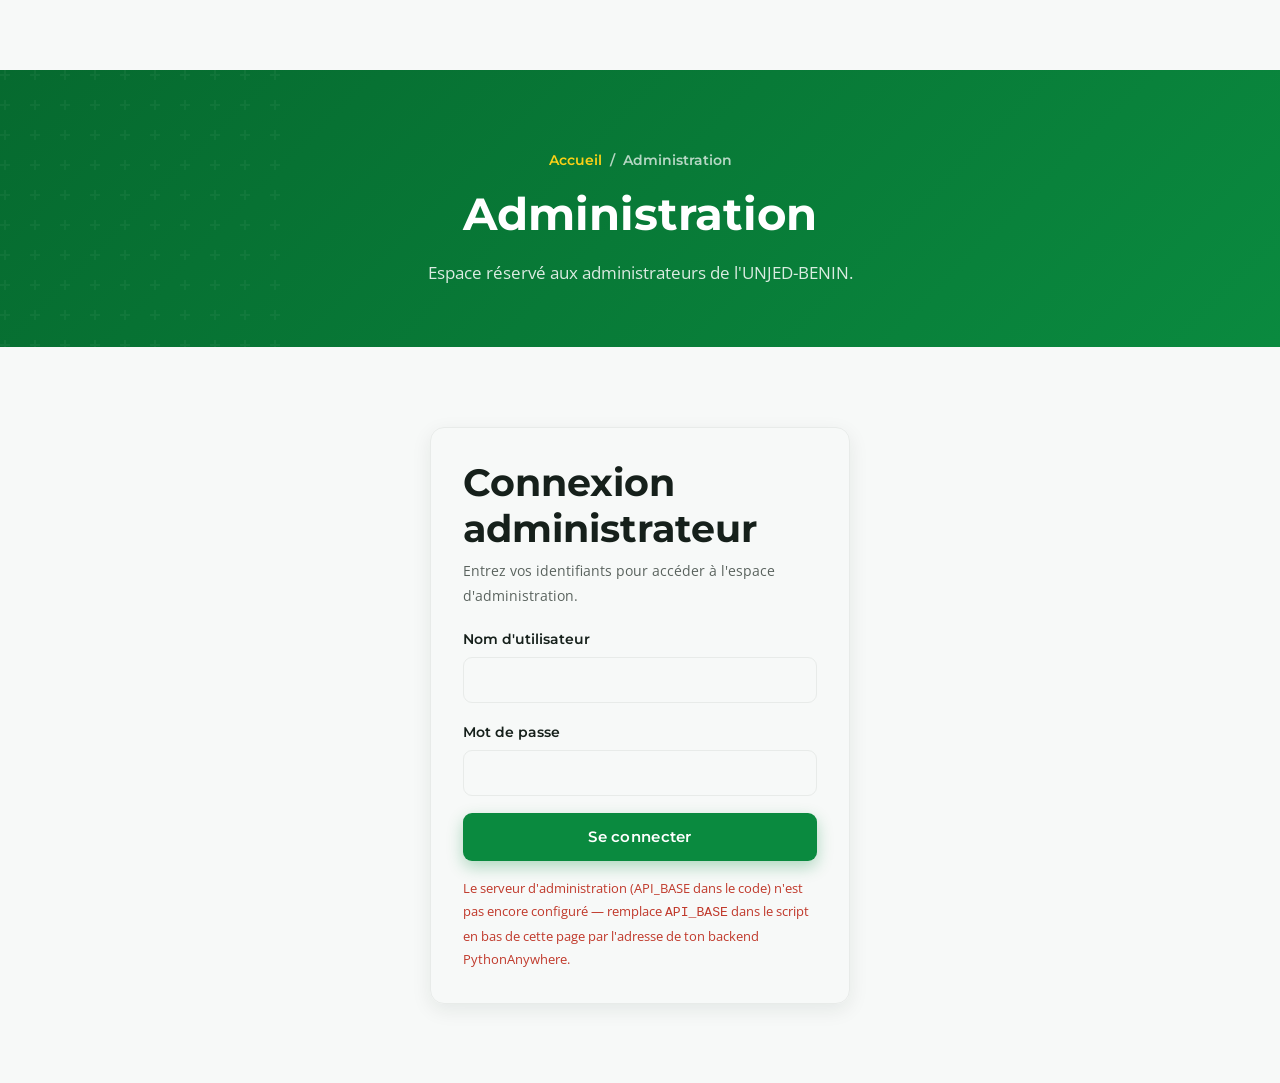
==== commit 955a2fdd: "Add files via upload" ====
--- a/administration.html
+++ b/administration.html
@@ -5,7 +5,7 @@
   <meta name="viewport" content="width=device-width, initial-scale=1.0" />
   <meta name="theme-color" content="#0a8a3f" />
   <title>Administration — UNJED-BENIN</title>
-  <meta name="description" content="Espace interne réservé aux membres de l'UNJED-BENIN : documents et annonces internes." />
+  <meta name="description" content="Espace interne réservé aux administrateurs de l'UNJED-BENIN : publication d'annonces, documents et médias." />
   <meta name="robots" content="noindex, nofollow" />
   <link rel="icon" href="public/images/logo.jpeg" />
   <link rel="stylesheet" href="styles.css" />
@@ -18,7 +18,7 @@
       <div class="container">
         <div class="breadcrumb"><a href="index.html" data-en="Home">Accueil</a> / <span data-en="Administration">Administration</span></div>
         <h1 data-en="Administration">Administration</h1>
-        <p data-en="Internal space reserved for UNJED-BENIN members.">Espace interne réservé aux membres de l'UNJED-BENIN.</p>
+        <p data-en="Space reserved for UNJED-BENIN administrators.">Espace réservé aux administrateurs de l'UNJED-BENIN.</p>
       </div>
     </section>
 
@@ -27,66 +27,91 @@
 
         <!-- ECRAN DE CONNEXION -->
         <div id="admin-login" class="card reveal" style="max-width:420px;margin:0 auto;padding:32px;">
-          <h2 style="margin-bottom:6px;" data-en="Restricted access">Accès réservé</h2>
-          <p style="color:var(--text-muted);font-size:0.9rem;margin-bottom:20px;" data-en="Enter your registration number and password to access the internal space.">Entrez votre matricule et votre mot de passe pour accéder à l'espace interne.</p>
+          <h2 style="margin-bottom:6px;" data-en="Administrator login">Connexion administrateur</h2>
+          <p style="color:var(--text-muted);font-size:0.9rem;margin-bottom:20px;" data-en="Enter your credentials to access the administration space.">Entrez vos identifiants pour accéder à l'espace d'administration.</p>
           <form id="admin-login-form" class="form" autocomplete="off">
             <div class="field">
-              <label for="admin-matricule" data-en="Registration number">Matricule</label>
-              <input type="text" id="admin-matricule" name="matricule" autocomplete="off" required />
+              <label for="admin-username" data-en="Username">Nom d'utilisateur</label>
+              <input type="text" id="admin-username" name="username" autocomplete="username" required />
             </div>
             <div class="field">
               <label for="admin-password" data-en="Password">Mot de passe</label>
-              <input type="password" id="admin-password" name="password" autocomplete="off" required />
+              <input type="password" id="admin-password" name="password" autocomplete="current-password" required />
             </div>
-            <p id="admin-login-error" style="color:#C0392B;font-weight:600;font-size:0.88rem;display:none;" data-en="Incorrect registration number or password.">Matricule ou mot de passe incorrect.</p>
+            <p id="admin-login-error" style="color:#C0392B;font-weight:600;font-size:0.88rem;display:none;"></p>
             <button type="submit" class="btn btn-green" style="justify-content:center;" data-en="Log in">Se connecter</button>
           </form>
+          <p id="admin-api-warning" style="display:none;color:#C0392B;font-size:0.82rem;margin-top:16px;">
+            Le serveur d'administration (API_BASE dans le code) n'est pas encore configuré — remplace <code>API_BASE</code> dans le script en bas de cette page par l'adresse de ton backend PythonAnywhere.
+          </p>
         </div>
 
-        <!-- ESPACE PROTEGE -->
+        <!-- ESPACE ADMIN -->
         <div id="admin-space" style="display:none;">
-          <div style="display:flex;justify-content:flex-end;margin-bottom:24px;">
+          <div style="display:flex;justify-content:space-between;align-items:center;margin-bottom:24px;flex-wrap:wrap;gap:12px;">
+            <p style="margin:0;color:var(--text-muted);" data-en="Logged in as">Connecté en tant que <strong id="admin-name-label"></strong></p>
             <button type="button" id="admin-logout" class="btn btn-outline" data-en="Log out">Se déconnecter</button>
           </div>
 
-          <div class="section-header reveal" style="margin-bottom:28px;">
-            <span class="eyebrow" data-en="Internal documents">Documents internes</span>
-            <h2 data-en="Fundamental texts of UNJED-BENIN">Textes fondamentaux de l'UNJED-BENIN</h2>
-          </div>
-          <div class="grid grid-3" style="margin-bottom:56px;">
-            <div class="card reveal">
-              <h3 data-en="Statutes">Statuts</h3>
-              <p data-en="Founding text governing the organization.">Texte fondateur régissant l'organisation.</p>
-              <a href="statuts.html" class="btn btn-outline" style="margin-top:12px;" data-en="View">Consulter</a>
-            </div>
-            <div class="card reveal">
-              <h3 data-en="Internal regulations">Règlement intérieur</h3>
-              <p data-en="Rules of operation and discipline of the Union.">Règles de fonctionnement et de discipline de l'Union.</p>
-              <a href="#" class="btn btn-outline" style="margin-top:12px;" data-en="Coming soon">Bientôt disponible</a>
-            </div>
-            <div class="card reveal">
-              <h3 data-en="Meeting minutes">Procès-verbaux</h3>
-              <p data-en="Minutes of the Union's statutory meetings.">Comptes rendus des réunions statutaires de l'Union.</p>
-              <a href="#" class="btn btn-outline" style="margin-top:12px;" data-en="Coming soon">Bientôt disponible</a>
-            </div>
-          </div>
-
-          <div class="section-header reveal" style="margin-bottom:28px;">
-            <span class="eyebrow" data-en="Internal announcements">Annonces internes</span>
-            <h2 data-en="News reserved for members">Actualités réservées aux membres</h2>
-          </div>
-          <div style="display:flex;flex-direction:column;gap:16px;max-width:760px;">
-            <!--
-              CONTENU A INTEGRER :
-              Théophile pourra ajouter ici de nouvelles annonces internes
-              (une div.card par annonce, avec date + titre + texte).
-            -->
-            <div class="card reveal">
-              <p style="color:var(--text-muted);font-size:0.82rem;margin-bottom:4px;">Bienvenue</p>
-              <h3 style="margin-bottom:6px;" data-en="Welcome to the internal space">Bienvenue dans l'espace interne</h3>
-              <p data-en="This space will host announcements reserved for UNJED-BENIN members.">Cet espace accueillera les annonces réservées aux membres de l'UNJED-BENIN.</p>
-            </div>
-          </div>
+          <!-- FORMULAIRE DE PUBLICATION -->
+          <div class="card reveal" style="padding:28px 32px;margin-bottom:40px;">
+            <h2 style="margin-bottom:16px;" data-en="New publication">Nouvelle publication</h2>
+            <form id="post-form" class="form">
+              <div class="form-row">
+                <div class="field">
+                  <label for="post-title" data-en="Title">Titre</label>
+                  <input type="text" id="post-title" name="title" required />
+                </div>
+                <div class="field">
+                  <label for="post-type" data-en="Type">Type</label>
+                  <select id="post-type" name="post_type">
+                    <option value="announcement" data-en="Announcement">Annonce</option>
+                    <option value="document" data-en="Document">Document</option>
+                    <option value="link" data-en="Link">Lien</option>
+                    <option value="image" data-en="Image">Image</option>
+                    <option value="video" data-en="Video">Vidéo</option>
+                  </select>
+                </div>
+              </div>
+              <div class="field">
+                <label for="post-body" data-en="Text">Texte</label>
+                <textarea id="post-body" name="body" rows="4"></textarea>
+              </div>
+              <div class="form-row">
+                <div class="field">
+                  <label for="post-file" data-en="File (image, document, or uploaded video)">Fichier (image, document, ou vidéo à uploader)</label>
+                  <input type="file" id="post-file" name="file" />
+                </div>
+                <div class="field">
+                  <label for="post-external" data-en="External link (YouTube, Vimeo, or any URL)">Lien externe (YouTube, Vimeo, ou toute URL)</label>
+                  <input type="url" id="post-external" name="external_url" placeholder="https://..." />
+                </div>
+              </div>
+              <div class="field">
+                <label for="post-visibility" data-en="Visibility">Visibilité</label>
+                <select id="post-visibility" name="visibility">
+                  <option value="members" data-en="Members only (internal space)">Membres uniquement (espace interne)</option>
+                  <option value="public" data-en="Public (visible on the site)">Public (visible sur le site)</option>
+                </select>
+              </div>
+              <p id="post-error" style="color:#C0392B;font-weight:600;font-size:0.88rem;display:none;"></p>
+              <button type="submit" class="btn btn-green" data-en="Publish">Publier</button>
+            </form>
+          </div>
+
+          <!-- LISTE DES PUBLICATIONS -->
+          <div class="section-header reveal" style="margin-bottom:24px;">
+            <span class="eyebrow" data-en="All publications">Toutes les publications</span>
+            <h2 data-en="Manage content">Gérer le contenu</h2>
+          </div>
+          <div id="posts-list" style="display:flex;flex-direction:column;gap:16px;max-width:760px;"></div>
+
+          <!-- ABONNES -->
+          <div class="section-header reveal" style="margin:48px 0 24px;">
+            <span class="eyebrow" data-en="Subscribers">Abonnés</span>
+            <h2 data-en="Newsletter subscriber list">Liste des abonnés</h2>
+          </div>
+          <div id="subscribers-list" style="max-width:760px;"></div>
         </div>
 
       </div>
@@ -99,46 +124,153 @@
   <script>
   (function () {
     "use strict";
-    var VALID_MATRICULE = "0000012";
-    var VALID_PASSWORD = "2006";
-    var SESSION_KEY = "unjed_admin_session";
+
+    // ⚠️ A CONFIGURER : remplace par l'adresse de ton backend PythonAnywhere
+    // Exemple : "https://theophile.pythonanywhere.com"
+    var API_BASE = "https://VOTRE-USERNAME.pythonanywhere.com";
 
     var loginPanel = document.getElementById("admin-login");
     var spacePanel = document.getElementById("admin-space");
-    var form = document.getElementById("admin-login-form");
-    var errorMsg = document.getElementById("admin-login-error");
+    var loginForm = document.getElementById("admin-login-form");
+    var loginError = document.getElementById("admin-login-error");
+    var apiWarning = document.getElementById("admin-api-warning");
     var logoutBtn = document.getElementById("admin-logout");
-
-    function showSpace() {
+    var nameLabel = document.getElementById("admin-name-label");
+    var postForm = document.getElementById("post-form");
+    var postError = document.getElementById("post-error");
+    var postsList = document.getElementById("posts-list");
+    var subscribersList = document.getElementById("subscribers-list");
+
+    if (API_BASE.indexOf("VOTRE-USERNAME") !== -1) {
+      apiWarning.style.display = "block";
+    }
+
+    function api(path, options) {
+      options = options || {};
+      options.credentials = "include";
+      return fetch(API_BASE + path, options).then(function (res) {
+        return res.json().then(function (data) {
+          return { ok: res.ok, status: res.status, data: data };
+        });
+      });
+    }
+
+    function showSpace(admin) {
       loginPanel.style.display = "none";
       spacePanel.style.display = "block";
+      nameLabel.textContent = admin.display_name;
+      loadPosts();
+      loadSubscribers();
     }
     function showLogin() {
       loginPanel.style.display = "block";
       spacePanel.style.display = "none";
     }
 
-    if (sessionStorage.getItem(SESSION_KEY) === "ok") {
-      showSpace();
-    }
-
-    form.addEventListener("submit", function (e) {
+    // Vérifie si déjà connecté (session cookie)
+    api("/api/admin/me").then(function (r) {
+      if (r.ok && r.data.admin) showSpace(r.data.admin);
+    }).catch(function () { /* backend pas encore joignable, on reste sur le login */ });
+
+    loginForm.addEventListener("submit", function (e) {
       e.preventDefault();
-      var matricule = document.getElementById("admin-matricule").value.trim();
+      loginError.style.display = "none";
+      var username = document.getElementById("admin-username").value.trim();
       var password = document.getElementById("admin-password").value;
-      if (matricule === VALID_MATRICULE && password === VALID_PASSWORD) {
-        sessionStorage.setItem(SESSION_KEY, "ok");
-        errorMsg.style.display = "none";
-        form.reset();
-        showSpace();
-      } else {
-        errorMsg.style.display = "block";
+      api("/api/admin/login", {
+        method: "POST",
+        headers: { "Content-Type": "application/json" },
+        body: JSON.stringify({ username: username, password: password }),
+      }).then(function (r) {
+        if (r.ok) {
+          showSpace(r.data.admin);
+        } else {
+          loginError.textContent = r.data.error || "Connexion impossible.";
+          loginError.style.display = "block";
+        }
+      }).catch(function () {
+        loginError.textContent = "Impossible de joindre le serveur d'administration.";
+        loginError.style.display = "block";
+      });
+    });
+
+    logoutBtn.addEventListener("click", function () {
+      api("/api/admin/logout", { method: "POST" }).finally(showLogin);
+    });
+
+    function postTypeLabel(t) {
+      return { announcement: "Annonce", document: "Document", link: "Lien", image: "Image", video: "Vidéo" }[t] || t;
+    }
+
+    function renderPosts(posts) {
+      postsList.innerHTML = "";
+      if (!posts.length) {
+        postsList.innerHTML = '<p style="color:var(--text-muted);">Aucune publication pour le moment.</p>';
+        return;
       }
-    });
-
-    logoutBtn.addEventListener("click", function () {
-      sessionStorage.removeItem(SESSION_KEY);
-      showLogin();
+      posts.forEach(function (post) {
+        var card = document.createElement("div");
+        card.className = "card reveal";
+        var mediaHtml = "";
+        if (post.file_url) {
+          mediaHtml = '<p style="font-size:0.82rem;"><a href="' + API_BASE + post.file_url + '" target="_blank" rel="noopener">Voir le fichier</a></p>';
+        }
+        if (post.external_url) {
+          mediaHtml += '<p style="font-size:0.82rem;"><a href="' + post.external_url + '" target="_blank" rel="noopener">' + post.external_url + '</a></p>';
+        }
+        card.innerHTML =
+          '<p style="color:var(--text-muted);font-size:0.78rem;margin-bottom:4px;">' +
+            postTypeLabel(post.post_type) + " · " + (post.visibility === "public" ? "Public" : "Membres") +
+            (post.author ? " · " + post.author : "") +
+          '</p>' +
+          '<h3 style="margin-bottom:6px;"></h3>' +
+          '<p></p>' +
+          mediaHtml +
+          '<button type="button" class="btn btn-outline" style="margin-top:10px;font-size:0.8rem;padding:6px 14px;">Supprimer</button>';
+        card.querySelector("h3").textContent = post.title;
+        card.querySelector("p:nth-of-type(2)").textContent = post.body || "";
+        card.querySelector("button").addEventListener("click", function () {
+          if (!confirm("Supprimer cette publication ?")) return;
+          api("/api/posts/" + post.id, { method: "DELETE" }).then(function () { loadPosts(); });
+        });
+        postsList.appendChild(card);
+      });
+    }
+
+    function loadPosts() {
+      api("/api/posts").then(function (r) {
+        if (r.ok) renderPosts(r.data);
+      });
+    }
+
+    function loadSubscribers() {
+      api("/api/admin/subscribers").then(function (r) {
+        if (!r.ok) return;
+        if (!r.data.length) {
+          subscribersList.innerHTML = '<p style="color:var(--text-muted);">Aucun abonné pour le moment.</p>';
+          return;
+        }
+        subscribersList.innerHTML = "<p style='color:var(--text-muted);font-size:0.85rem;'>" + r.data.length + " abonné(s) : " +
+          r.data.map(function (s) { return s.email; }).join(", ") + "</p>";
+      });
+    }
+
+    postForm.addEventListener("submit", function (e) {
+      e.preventDefault();
+      postError.style.display = "none";
+      var formData = new FormData(postForm);
+      api("/api/posts", { method: "POST", body: formData }).then(function (r) {
+        if (r.ok) {
+          postForm.reset();
+          loadPosts();
+        } else {
+          postError.textContent = r.data.error || "Erreur lors de la publication.";
+          postError.style.display = "block";
+        }
+      }).catch(function () {
+        postError.textContent = "Impossible de joindre le serveur d'administration.";
+        postError.style.display = "block";
+      });
     });
   })();
   </script>
